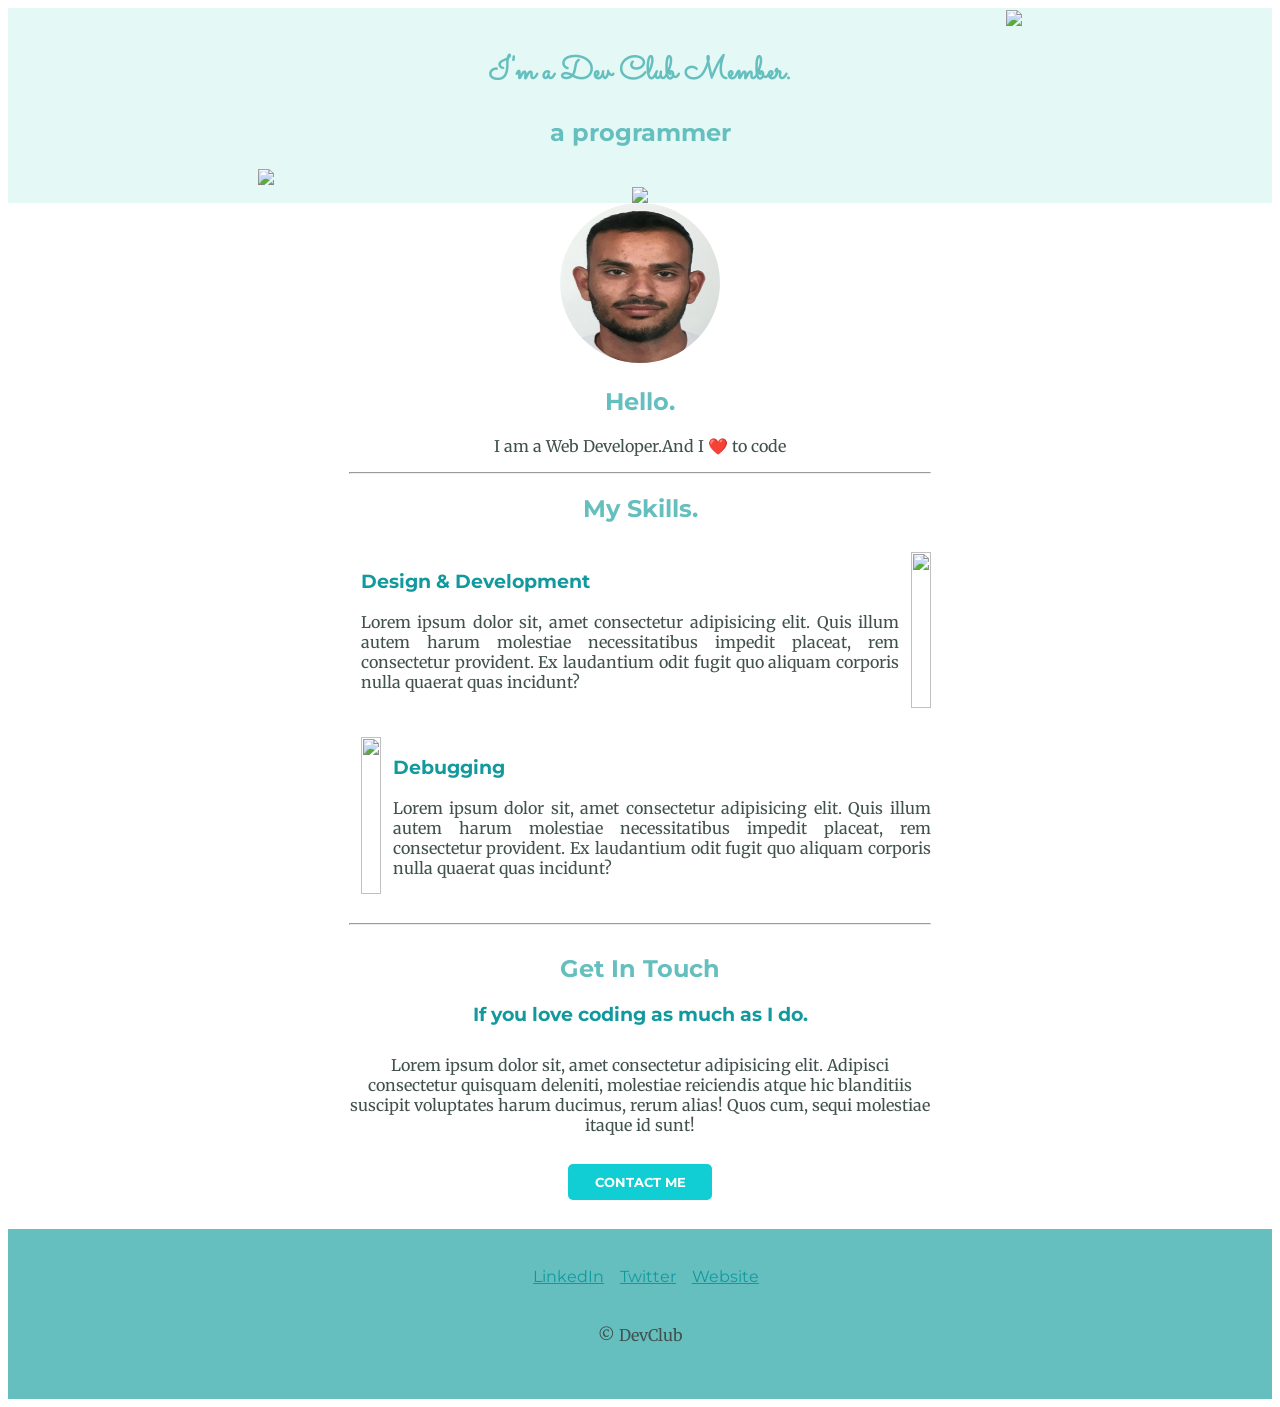
==== First-Html-page/personal-site-challenge.html @ 8671c674 "Merge 9a05a62dff5347e12de77a127233fbc4637f3b6e into 2b644a5a04d791f301944db72f80f1a13b465684" ====
<!DOCTYPE html>
<html lang="en">
  <head>
    <meta charset="UTF-8" />
    <meta name="viewport" content="width=device-width, initial-scale=1.0" />
    <title>Personal Site Challenge</title>
    <link
      href="https://fonts.googleapis.com/css?family=Merriweather|Montserrat|Sacramento"
      rel="stylesheet"
    />
    <link rel="stylesheet" href="./style.css" />
  </head>
  <body>
    <header>
      <div class="top_cloud"><img src="./asset/cloud.png" class="max_w" /></div>
      <div class="text">
        <h1>I'm a Dev Club Member.</h1>
        <h2>a programmer</h2>
      </div>

      <div class="bottom_cloud">
        <img src="./asset/cloud.png" class="max_w" />
      </div>
      <div class="mount"><img src="./asset/mountain.png" class="max_w" /></div>
    </header>
    <main>
      <section>
        <div><img src="./asset/pic.jpg" class="MyPic" /></div>
        <h2>Hello.</h2>
        <p>I am a Web Developer.And I ❤️ to code</p>
      </section>
      <hr />
      <section>
        <h2>My Skills.</h2>
        <div class="sec">
          <article class="box">
            <h3>Design & Development</h3>
            <p>
              Lorem ipsum dolor sit, amet consectetur adipisicing elit. Quis
              illum autem harum molestiae necessitatibus impedit placeat, rem
              consectetur provident. Ex laudantium odit fugit quo aliquam
              corporis nulla quaerat quas incidunt?
            </p>
          </article>
          <div class="box">
            <img
              src="https://media.giphy.com/media/ZVik7pBtu9dNS/giphy.gif"
              class="img_main"
            />
          </div>
        </div>

        <div class="sec">
          <div class="box">
            <img
              src="https://media.giphy.com/media/ukMiDlCmdv2og/giphy.gif"
              class="img_main"
            />
          </div>
          <article class="box">
            <h3>Debugging</h3>
            <p>
              Lorem ipsum dolor sit, amet consectetur adipisicing elit. Quis
              illum autem harum molestiae necessitatibus impedit placeat, rem
              consectetur provident. Ex laudantium odit fugit quo aliquam
              corporis nulla quaerat quas incidunt?
            </p>
          </article>
        </div>
      </section>
      <hr />
      <section>
        <div class="contact">
          <h2>Get In Touch</h2>
          <h3>If you love coding as much as I do.</h3>
        </div>

        <div class="contact">
          <p>
            Lorem ipsum dolor sit, amet consectetur adipisicing elit. Adipisci
            consectetur quisquam deleniti, molestiae reiciendis atque hic
            blanditiis suscipit voluptates harum ducimus, rerum alias! Quos cum,
            sequi molestiae itaque id sunt!
          </p>
        </div>

        <div class="contact"><button>CONTACT ME</button></div>
      </section>
    </main>
    <footer class="footer_page">
      <div class="links">
        <a href="https://www.linkedin.com/" target="_blank">LinkedIn</a>
        <a href="https://twitter.com/" target="_blank">Twitter</a>
        <a href="#">Website</a>
      </div>

      <div class=".copy_right"><p>© DevClub</p></div>
    </footer>
  </body>
</html>
---- First-Html-page/style.css ----
h1 {
  color: #66bfbf;
  font-family: Sacramento;
}
h2 {
  color: #66bfbf;
  font-family: Montserrat;
}
h3 {
  color: #11999e;
  font-family: Montserrat;
}
p {
  font-family: Merriweather;
  color: #40514e;
}

body {
  display: block;
  height: auto;
  width: auto;
}

header {
  display: flex;
  flex-direction: column;
  justify-content: space-around;
  justify-items: center;
  flex-wrap: wrap;
  background-color: #e4f9f5;
}
.MyPic {
  border-radius: 50%;
  height: 160px;
  width: 160px;
}
.text {
  justify-self: center;
}
.top_cloud {
  display: flex;
  justify-content: flex-end;
  margin: 2px 250px 2px 2px;
}
.bottom_cloud {
  display: flex;
  justify-content: flex-start;
  margin: 2px 2px 2px 250px;
}
.mount {
  display: flex;
  justify-content: center;
}
.max_w {
  max-width: 100%;
}
header h1,
h2 {
  text-align: center;
}

main {
  display: block;
  width: auto;
  height: auto;
  text-align: center;
  margin-left: 27%;
  margin-right: 27%;
}
.sec {
  display: flex;
  width: auto;
  height: auto;
  margin-top: 5%;
  margin-bottom: 5%;
}
.box {
  text-align: justify;
  padding-left: 2%;
}

.img_main {
  width: 100%;
  height: 100%;
  object-fit: contain;
}
.contact {
  margin-top: 5%;
  margin-bottom: 5%;
}
main button:hover {
  background-color: #30e3cb;
}
main button {
  font-family: Montserrat;
  border: none;
  background-color: #11cdd4;
  border-radius: 5px;
  padding: 10px 2em;
  font-weight: bold;
  color: #fff;
}

footer {
  width: auto;
  height: auto;
  text-align: center;
  margin: auto;
  padding: 3%;
  background-color: #66bfbf;
}
.links {
  color: #11999e;
  font-family: Montserrat;
  padding-bottom: 2%;
}
.links a {
  margin-left: 1%;
}
.links a:hover {
  color: #10ced4;
}
.links a:visited {
  color: #11999e;
}
.links a:link {
  color: #11999e;
}
.links a:active {
  color: #11999e;
}
.copy_right p {
  color: green;
}
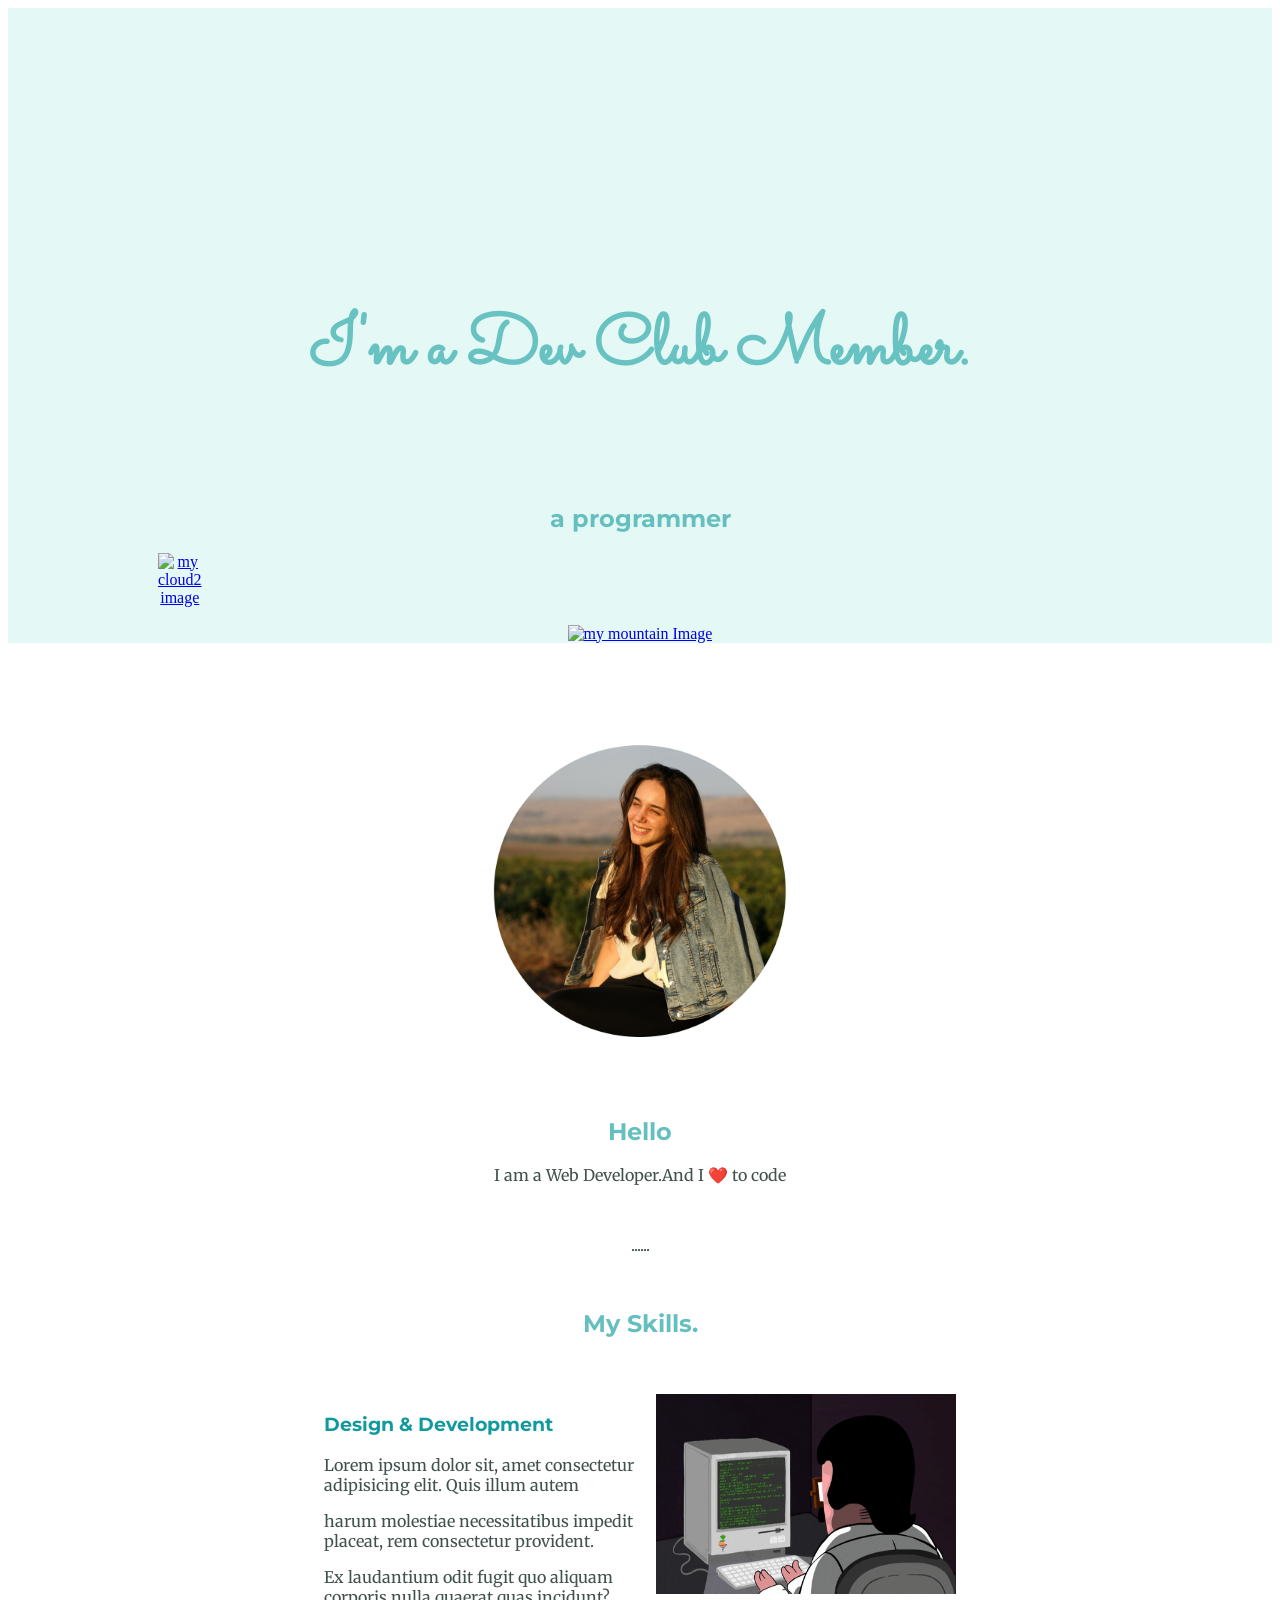
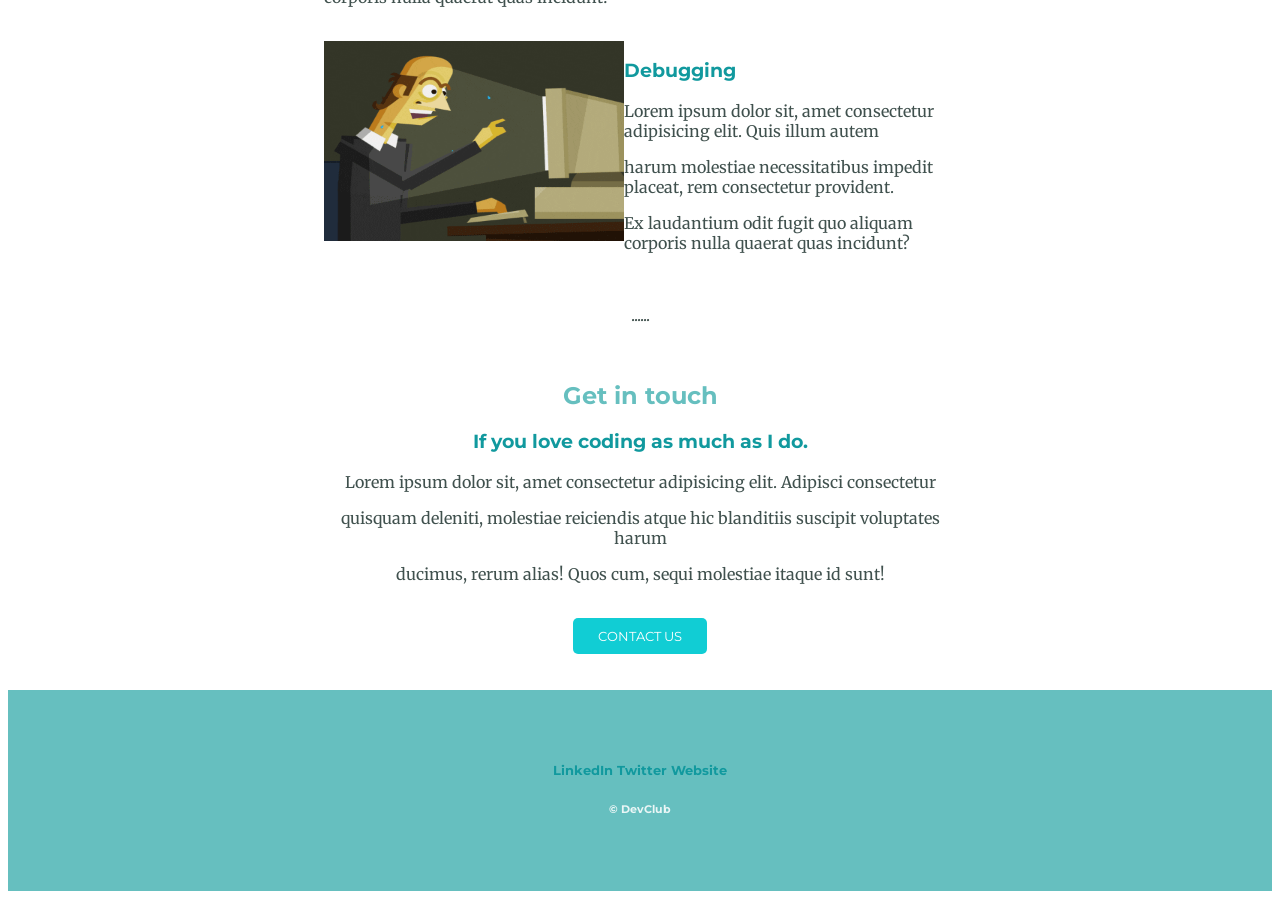
==== commit 5b2a4eb1: "Merge 2be749b300f8cfd9ae73c3ebab3adc6482d8dea6 into 2b644a5a04d791f301944db72f80f1a13b465684" ====
--- a/First-Html-page/personal-site-challenge.html
+++ b/First-Html-page/personal-site-challenge.html
@@ -1,100 +1,99 @@
 <!DOCTYPE html>
 <html lang="en">
-  <head>
-    <meta charset="UTF-8" />
-    <meta name="viewport" content="width=device-width, initial-scale=1.0" />
-    <title>Personal Site Challenge</title>
-    <link
-      href="https://fonts.googleapis.com/css?family=Merriweather|Montserrat|Sacramento"
-      rel="stylesheet"
-    />
-    <link rel="stylesheet" href="./style.css" />
-  </head>
-  <body>
-    <header>
-      <div class="top_cloud"><img src="./asset/cloud.png" class="max_w" /></div>
-      <div class="text">
-        <h1>I'm a Dev Club Member.</h1>
-        <h2>a programmer</h2>
-      </div>
-
-      <div class="bottom_cloud">
-        <img src="./asset/cloud.png" class="max_w" />
-      </div>
-      <div class="mount"><img src="./asset/mountain.png" class="max_w" /></div>
-    </header>
-    <main>
-      <section>
-        <div><img src="./asset/pic.jpg" class="MyPic" /></div>
-        <h2>Hello.</h2>
-        <p>I am a Web Developer.And I ❤️ to code</p>
-      </section>
-      <hr />
-      <section>
+    <head>
+        <meta charset="UTF-8">
+        <meta name="viewport" content="width=device-width, initial-scale=1.0">
+        <title> Personal Site Challenge </title>
+        <link rel="stylesheet" href="./styles.css"/>
+        <!-- Font Import -->
+        <!-- <link href="https://fonts.googleapis.com/css?family=Merriweather|Montserrat|Sacramento" rel="stylesheet"> -->
+        <!-- CSS Files -->
+    </head>
+    <body>
+        <div class="main_header">
+            <div class="cloud1">
+                <a href="asset/cloud.png">
+                    <img src= "asset/cloud.png" alt="my cloud1 Image" width="300"/>
+                </a>
+            </div>
+            <h1> I'm a Dev Club Member.</h1>
+            <br>
+            <br>
+            <h2>a programmer</h2>
+            <div class="cloud2">
+                <a href="asset/cloud.png">
+                    <img src="asset/cloud.png" alt="my cloud2 image" width="300"/>
+                </a>
+            </div>
+            <br>
+            <a href="asset/mountain.png">
+                <img src= "asset/mountain.png" alt="my mountain Image" width="700"/>
+            </a> 
+        </div>
+        <div class="myImg">
+            <a href="asset/PicMe.jpeg">
+                <img src="asset/PicMe.jpeg"  alt="myImage" width="300"/>
+            </a> 
+        </div> 
+        <div class="main_text">
+        <h2>Hello</h2>
+        <p>I am a Web Developer.And I ❤️ to code</p> 
+        <br>
+        <p>......</p>
+        <br>
         <h2>My Skills.</h2>
-        <div class="sec">
-          <article class="box">
-            <h3>Design & Development</h3>
-            <p>
-              Lorem ipsum dolor sit, amet consectetur adipisicing elit. Quis
-              illum autem harum molestiae necessitatibus impedit placeat, rem
-              consectetur provident. Ex laudantium odit fugit quo aliquam
-              corporis nulla quaerat quas incidunt?
-            </p>
-          </article>
-          <div class="box">
-            <img
-              src="https://media.giphy.com/media/ZVik7pBtu9dNS/giphy.gif"
-              class="img_main"
-            />
-          </div>
         </div>
-
-        <div class="sec">
-          <div class="box">
-            <img
-              src="https://media.giphy.com/media/ukMiDlCmdv2og/giphy.gif"
-              class="img_main"
-            />
-          </div>
-          <article class="box">
-            <h3>Debugging</h3>
-            <p>
-              Lorem ipsum dolor sit, amet consectetur adipisicing elit. Quis
-              illum autem harum molestiae necessitatibus impedit placeat, rem
-              consectetur provident. Ex laudantium odit fugit quo aliquam
-              corporis nulla quaerat quas incidunt?
-            </p>
-          </article>
+        <br>
+        <br>
+        <div class="container">
+        <div class="text1">
+            <div class="Design & Development">
+           <h3>Design & Development </h3> 
+            <p>Lorem ipsum dolor sit, amet consectetur adipisicing elit. Quis illum autem</p>
+            <p>harum molestiae necessitatibus impedit placeat, rem consectetur provident.</p>
+            <p>Ex laudantium odit fugit quo aliquam corporis nulla quaerat quas incidunt?</p>
+             </div>
+             <div class="gif1">
+             <img src="asset/giphy.gif " alt="myGif1"/>
+             </div>  
         </div>
-      </section>
-      <hr />
-      <section>
-        <div class="contact">
-          <h2>Get In Touch</h2>
-          <h3>If you love coding as much as I do.</h3>
+        <br>
+        <div class="text2">
+            <div class="gif2">
+                <img src="asset/giphy2.gif"alt="myGif2"/>
+                </div>  
+            <div class="Debugging">
+           <h3>Debugging</h3> 
+           <p>Lorem ipsum dolor sit, amet consectetur adipisicing elit. Quis illum autem</p>
+           <p>harum molestiae necessitatibus impedit placeat, rem consectetur provident.</p>
+           <p>Ex laudantium odit fugit quo aliquam corporis nulla quaerat quas incidunt?</p>
+            </div>
         </div>
-
-        <div class="contact">
-          <p>
-            Lorem ipsum dolor sit, amet consectetur adipisicing elit. Adipisci
-            consectetur quisquam deleniti, molestiae reiciendis atque hic
-            blanditiis suscipit voluptates harum ducimus, rerum alias! Quos cum,
-            sequi molestiae itaque id sunt!
-          </p>
+        <div class="last_paragraph">
+            <br>
+            <p>......</p>
+            <br>
+            <h2>Get in touch</h2> 
+            <h3>If you love coding as much as I do.</h3>
+            <p>Lorem ipsum dolor sit, amet consectetur adipisicing elit. Adipisci consectetur</p>
+            <p>quisquam deleniti, molestiae reiciendis atque hic blanditiis suscipit voluptates harum</p>
+            <p>ducimus, rerum alias! Quos cum, sequi molestiae itaque id sunt!</p>   
+        </div>      
         </div>
-
-        <div class="contact"><button>CONTACT ME</button></div>
-      </section>
-    </main>
-    <footer class="footer_page">
-      <div class="links">
-        <a href="https://www.linkedin.com/" target="_blank">LinkedIn</a>
-        <a href="https://twitter.com/" target="_blank">Twitter</a>
-        <a href="#">Website</a>
-      </div>
-
-      <div class=".copy_right"><p>© DevClub</p></div>
-    </footer>
-  </body>
+        <br>
+            <div class="BB">
+                <button class="btn" type="button">CONTACT US</button>
+            </div>
+           
+        <br>
+        <br>
+     <footer>
+        <div class="footer">
+            <h5>LinkedIn     Twitter     Website</h5>
+            <h6>© DevClub </h6>
+        </div>   
+     </footer> 
+       
+      
+    </body>
 </html>
--- a/First-Html-page/styles.css
+++ b/First-Html-page/styles.css
@@ -0,0 +1,96 @@
+
+@import url('https://fonts.googleapis.com/css2?family=Sacramento&display=swap');
+@import url('https://fonts.googleapis.com/css2?family=Merriweather&display=swap');
+@import url('https://fonts.googleapis.com/css2?family=Montserrat:wght@500&display=swap');
+
+h1{
+    font-family: 'Sacramento';
+    font-size: 70px;
+}
+.main_header{
+    text-align:Center;
+    background-color:#E4F9F5;
+    color:#69c2c2;
+    padding: 150px 150px 0px 150px;
+}
+
+.main_text{
+    text-align:Center;
+} 
+h2{
+    text-align:Center;
+    color:#66BFBF;
+    font-family: 'Montserrat';
+ } 
+h3{
+    color:#11999e;
+    font-family: 'Montserrat';
+}  
+p{
+    color:#40514E;
+    font-family: 'Merriweather';
+}
+div.last_paragraph{
+    text-align:Center;
+    font-family: 'Merriweather';
+}
+div.footer{
+    text-align:Center;
+    font-family: 'Montserrat';
+    background-color:#66BFBF;
+    padding:50px;
+}
+h5{
+    color:#11999E;
+}
+h6{
+    color:#EAF6F6;
+}
+.myImg{
+    text-align:Center;
+    padding: 100px 100px 50px 100px;
+}
+.btn{
+    padding: 10px 25px;
+    border-width: 0px;
+    border-radius: 5px;
+    color: white;
+    background-color: #11cdd4;
+    font-family: 'Montserrat';
+}
+.btn:hover{
+    
+    background-color: #30e3cb;
+}
+.BB{
+    text-align: center;
+}
+div.container{
+    margin:auto;
+    width: 50%;
+}
+.cloud1 img{
+    padding: 40px 0px 0px 1500px;
+}
+.cloud2 img{
+    padding:0px 1500px 0px 0px;
+}
+.text1{
+    display: flex;
+    justify-content: space-between;
+}
+.gif1 img{
+    height: 200px;
+    width: 300px;
+    
+}
+.text2{
+    display: flex;
+    justify-content: space-between;
+}
+.gif2 img{
+    height: 200px;
+    width: 300px;
+    float: left;
+}
+
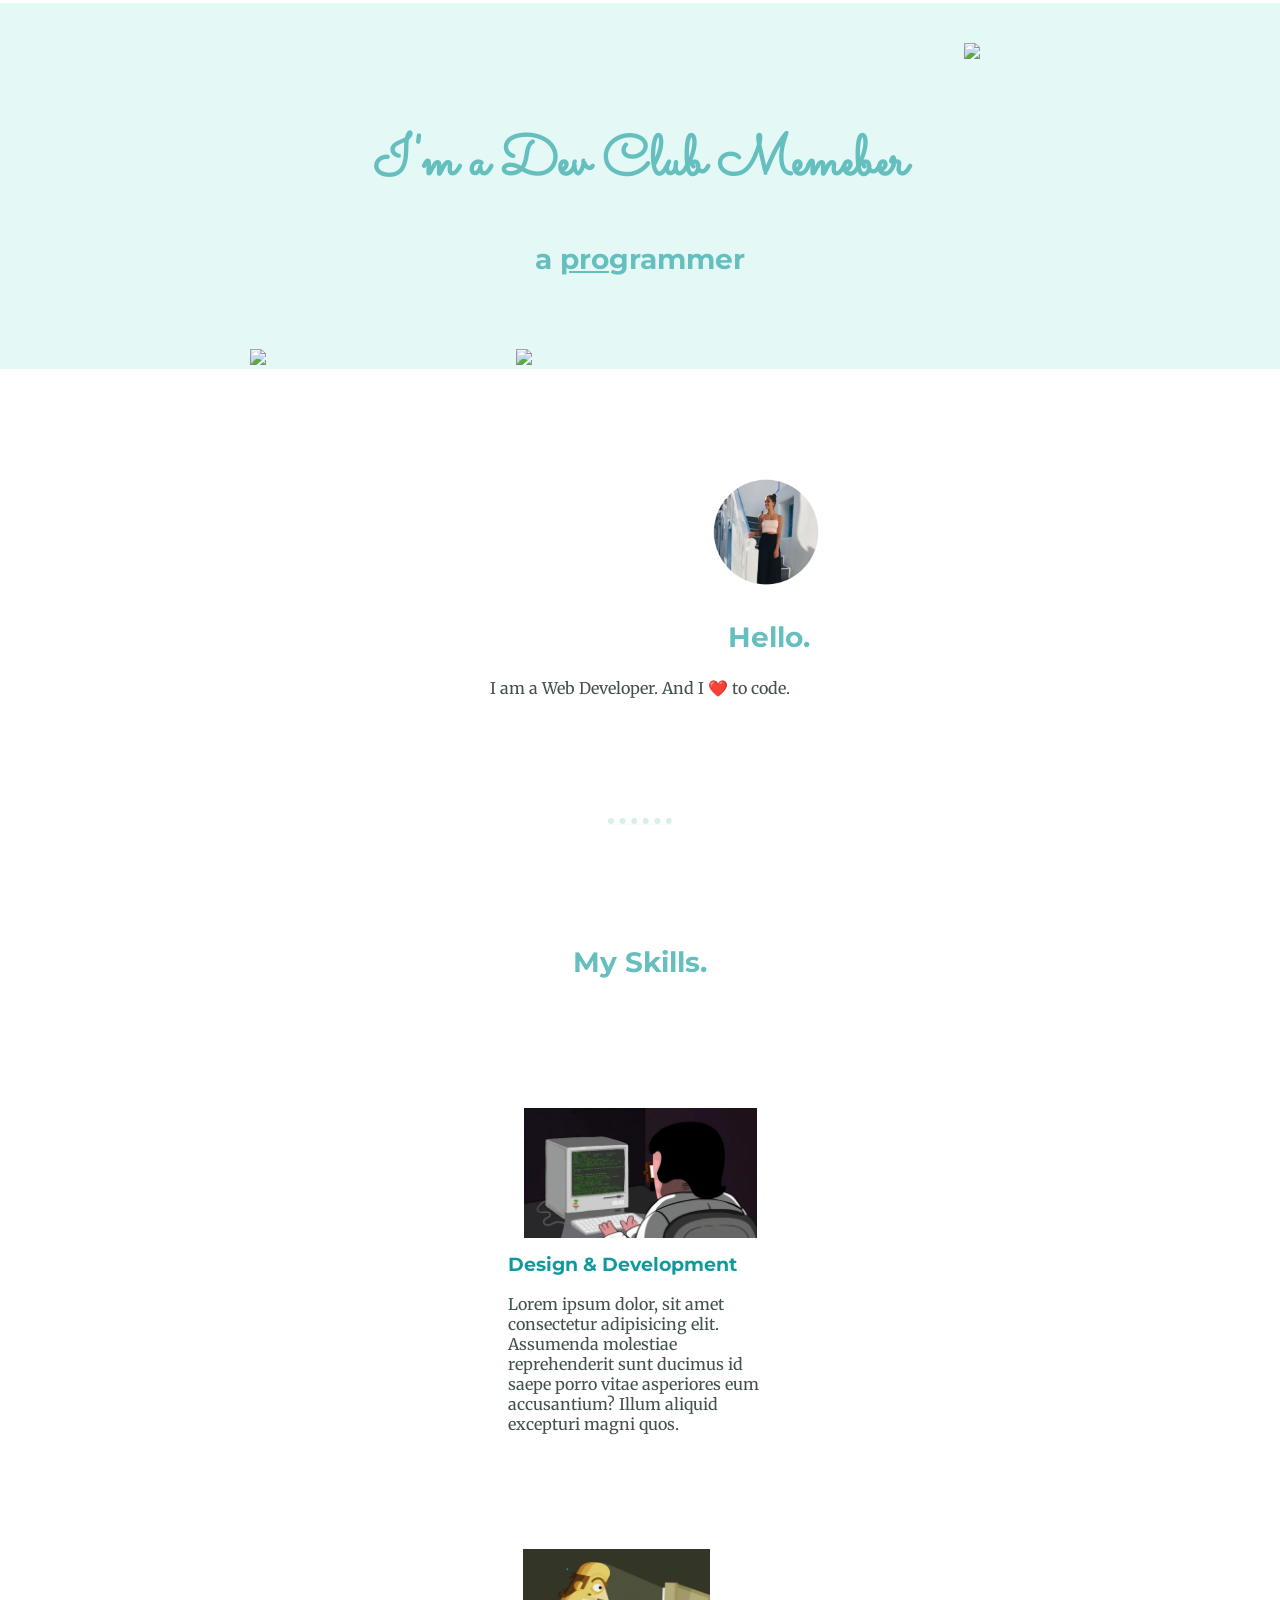
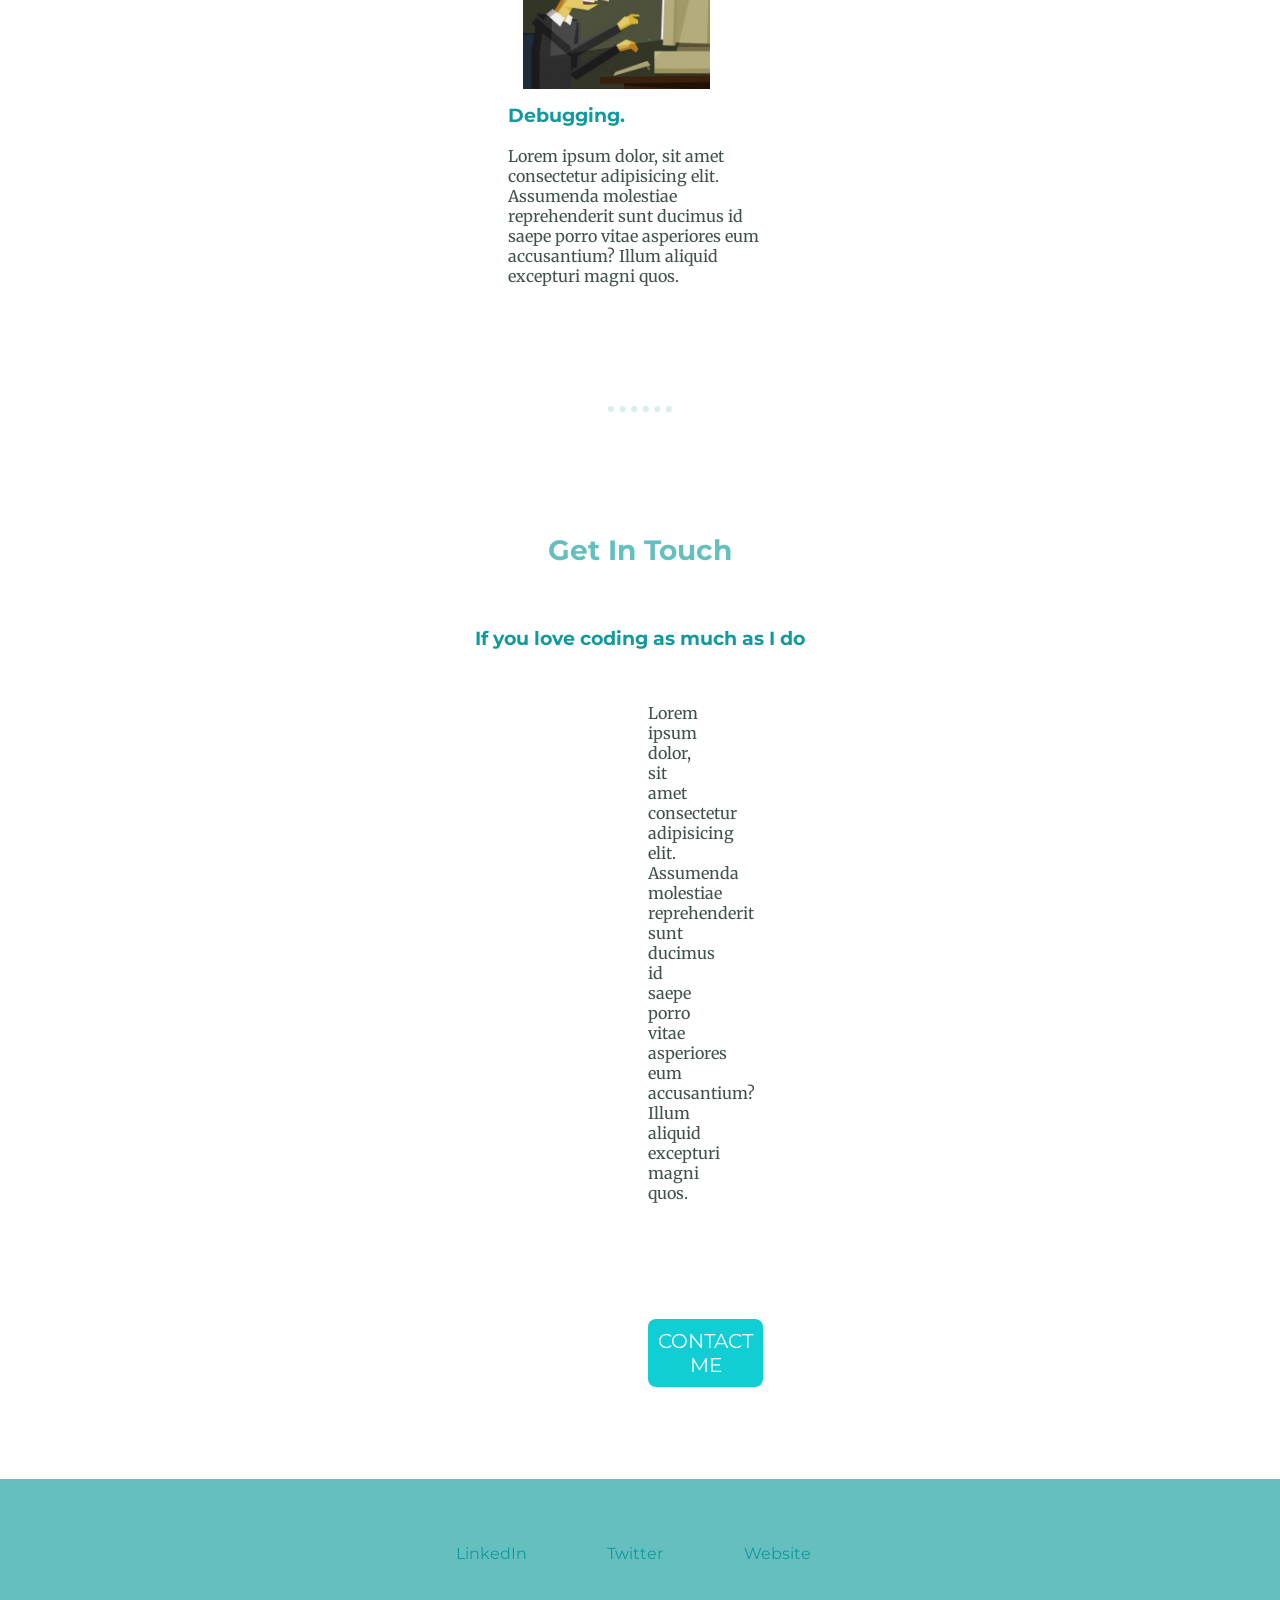
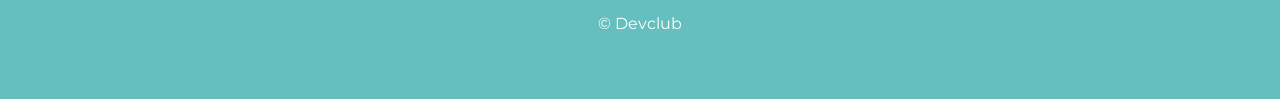
==== commit 839d1fff: "Merge bbd9d2ec531f0402727e8831864d3577b9de2bb0 into 2b644a5a04d791f301944db72f80f1a13b465684" ====
--- a/First-Html-page/personal-site-challenge.html
+++ b/First-Html-page/personal-site-challenge.html
@@ -4,96 +4,61 @@
         <meta charset="UTF-8">
         <meta name="viewport" content="width=device-width, initial-scale=1.0">
         <title> Personal Site Challenge </title>
-        <link rel="stylesheet" href="./styles.css"/>
-        <!-- Font Import -->
-        <!-- <link href="https://fonts.googleapis.com/css?family=Merriweather|Montserrat|Sacramento" rel="stylesheet"> -->
-        <!-- CSS Files -->
+        <link href="https://fonts.googleapis.com/css?family=Merriweather|Montserrat|Sacramento" rel="stylesheet">
+        <link rel="stylesheet" type="text/css" href="Style.css">
     </head>
     <body>
-        <div class="main_header">
-            <div class="cloud1">
-                <a href="asset/cloud.png">
-                    <img src= "asset/cloud.png" alt="my cloud1 Image" width="300"/>
-                </a>
-            </div>
-            <h1> I'm a Dev Club Member.</h1>
-            <br>
-            <br>
-            <h2>a programmer</h2>
-            <div class="cloud2">
-                <a href="asset/cloud.png">
-                    <img src="asset/cloud.png" alt="my cloud2 image" width="300"/>
-                </a>
-            </div>
-            <br>
-            <a href="asset/mountain.png">
-                <img src= "asset/mountain.png" alt="my mountain Image" width="700"/>
-            </a> 
+        <div class="Header_bg">
+            <img class="cloud1" src="asset/cloud.png">
+            <h1 class="head">I'm a Dev Club Memeber</h1>
+            <h2 class="H1_H2_style">a <u>pro</u>grammer</h2>
+            <img class="cloud2" src="asset/cloud.png">
+            <img class="mountain" src="asset/mountain.png">
         </div>
-        <div class="myImg">
-            <a href="asset/PicMe.jpeg">
-                <img src="asset/PicMe.jpeg"  alt="myImage" width="300"/>
-            </a> 
-        </div> 
         <div class="main_text">
-        <h2>Hello</h2>
-        <p>I am a Web Developer.And I ❤️ to code</p> 
-        <br>
-        <p>......</p>
-        <br>
-        <h2>My Skills.</h2>
+            <img class="profile" src="asset/profile.png">
+            <h2 class="H1_H2_style">Hello.</h2>
+            <p>I am a Web Developer. And I &#10084;&#65039; to code.</p>
+        </div>
+        <hr class="dotted">
+        <div>
+            <h2 class="H1_H2_style">My Skills.</h2>
+        </div>
+        <br><br></br></br>
+        <section class="main_content">
+            <img src="asset/coding1.png" class="gif1">
+            <h3 class="H3_style">Design & Development</h3>
+            <p class="main_paragraphs">Lorem ipsum dolor, sit amet consectetur adipisicing elit. Assumenda molestiae reprehenderit sunt ducimus id saepe porro vitae asperiores eum accusantium? Illum aliquid excepturi magni quos.</p>
+        </section>
+        <section class="main_content">
+            <img src="asset/coding2.png" class="gif2">
+            <h3 class="H3_style">Debugging.</h3>
+            <p class="main_paragraphs">Lorem ipsum dolor, sit amet consectetur adipisicing elit. Assumenda molestiae reprehenderit sunt ducimus id saepe porro vitae asperiores eum accusantium? Illum aliquid excepturi magni quos.</p>
+        </section>
+        <hr class="dotted">
+        <div>
+            <h2 class="H1_H2_style">Get In Touch</h2>
         </div>
         <br>
-        <br>
-        <div class="container">
-        <div class="text1">
-            <div class="Design & Development">
-           <h3>Design & Development </h3> 
-            <p>Lorem ipsum dolor sit, amet consectetur adipisicing elit. Quis illum autem</p>
-            <p>harum molestiae necessitatibus impedit placeat, rem consectetur provident.</p>
-            <p>Ex laudantium odit fugit quo aliquam corporis nulla quaerat quas incidunt?</p>
-             </div>
-             <div class="gif1">
-             <img src="asset/giphy.gif " alt="myGif1"/>
-             </div>  
+        <div>
+            <h3 class="H3_style_mid">If you love coding as much as I do</h3>
         </div>
         <br>
-        <div class="text2">
-            <div class="gif2">
-                <img src="asset/giphy2.gif"alt="myGif2"/>
-                </div>  
-            <div class="Debugging">
-           <h3>Debugging</h3> 
-           <p>Lorem ipsum dolor sit, amet consectetur adipisicing elit. Quis illum autem</p>
-           <p>harum molestiae necessitatibus impedit placeat, rem consectetur provident.</p>
-           <p>Ex laudantium odit fugit quo aliquam corporis nulla quaerat quas incidunt?</p>
+        <div class="main_text2">
+            <p>Lorem ipsum dolor, sit amet consectetur adipisicing elit. Assumenda molestiae reprehenderit sunt ducimus id saepe porro vitae asperiores eum accusantium? Illum aliquid excepturi magni quos.</p>
+            <button type="button" class="btn_primary">CONTACT ME</button>
+        </div>
+        <div class="Footer_bg">
+            <div>
+                <ul>
+                    <li class="links">LinkedIn</a></li>
+                    <li class="links">Twitter</a></li>
+                    <li class="links">Website</a></li>
+                </ul>
+            </div>
+            <div>
+                <p class="footer_font">&copy; Devclub</p>
             </div>
         </div>
-        <div class="last_paragraph">
-            <br>
-            <p>......</p>
-            <br>
-            <h2>Get in touch</h2> 
-            <h3>If you love coding as much as I do.</h3>
-            <p>Lorem ipsum dolor sit, amet consectetur adipisicing elit. Adipisci consectetur</p>
-            <p>quisquam deleniti, molestiae reiciendis atque hic blanditiis suscipit voluptates harum</p>
-            <p>ducimus, rerum alias! Quos cum, sequi molestiae itaque id sunt!</p>   
-        </div>      
-        </div>
-        <br>
-            <div class="BB">
-                <button class="btn" type="button">CONTACT US</button>
-            </div>
-           
-        <br>
-        <br>
-     <footer>
-        <div class="footer">
-            <h5>LinkedIn     Twitter     Website</h5>
-            <h6>© DevClub </h6>
-        </div>   
-     </footer> 
-       
-      
     </body>
-</html>
+</html>
--- a/First-Html-page/Style.css
+++ b/First-Html-page/Style.css
@@ -0,0 +1,134 @@
+.Header_bg{
+    background-color:#E4F9F5; 
+    margin-left: -8px;
+    margin-right: -8px;
+    margin-top: -35px;
+    margin-bottom: 70px;    
+}
+.cloud1{
+    float: right;
+    margin-right: 300px;
+    margin-top: 40px;
+}
+.head{
+    padding-top: 120px;
+    font-size: 350%;
+    text-align: center;
+   color:#66BFBF; 
+   font-family: 'Sacramento';
+}
+.H1_H2_style{
+    font-size: 175%;
+    color:#66BFBF;
+    text-align: center;
+    font-family: 'Montserrat';
+}
+.cloud2{
+    float: left;
+    margin-left: 250px;
+    margin-bottom: 300px;
+    margin-top: 50px;
+}
+.mountain{
+    text-align: center;  
+    margin-left: 250px;
+    margin-top: 50px;
+}
+.main_text{
+    margin-top: 100px;
+    color: #40514E;
+    text-align: center;
+    font-family: 'Merriweather';
+}
+.main_text2{
+    color: #40514E;
+    text-align: center;
+    font-family: 'Merriweather';
+    margin-right: 40em;
+    margin-left: 40em;
+}
+.profile{
+    border-radius: 50%;
+    max-width: 10%;
+}
+hr.dotted {
+    text-align: center;
+    opacity: 0.25;
+    width: 5%;
+    border-top: 6px dotted #66BFBF;
+    border-left: 0px;
+    margin-top: 120px;
+    margin-bottom: 120px;
+  }
+.main_content{
+    margin-left: 500px;
+    margin-right: 500px;
+}
+.gif1{
+    float: right;
+    height: 130px;
+    width: auto;
+    margin: 15px;
+}
+.gif2{
+    float: left;
+    height: 140px;
+    width: auto;
+    margin: 15px;
+}
+.main_paragraphs{
+    color: #40514E;
+    text-align: left;
+    font-family: 'Merriweather';
+    margin-bottom: 100px;
+}
+.H3_style{
+    font-family: 'Montserrat';
+    text-align: left;
+   color:#11999E; 
+}
+.H3_style_mid{
+    font-family: 'Montserrat';
+    text-align: center;
+   color:#11999E; 
+}
+.btn_primary {
+    font-size: 20px;
+    align-self: center;
+    color: white;
+    background-color: #11cdd4;
+    border: none;
+    border-radius: .4em;
+    padding: 10px;
+    font-family: 'Montserrat';
+    margin-top: 100px;
+    margin-bottom: 100px;
+}
+
+.btn_primary:hover {
+    background-color: #30e3cb;
+}
+.links {
+    text-align: auto center;
+    color: #11999E;
+    display: inline;
+    padding: 1%;
+    padding-right: 65px;
+    font-family: 'Montserrat';
+}
+.footer_font{
+    margin-top: 50px;
+    font-family: 'Montserrat';
+}
+.Footer_bg{
+    padding-top: 50px;
+    text-align: center;
+    background-color:#66BFBF; 
+    color: white;
+    border: none;
+    padding-right: 50px;
+    padding-left: 50px;
+    padding-bottom: 50px;
+    margin: -.5em;
+    
+}
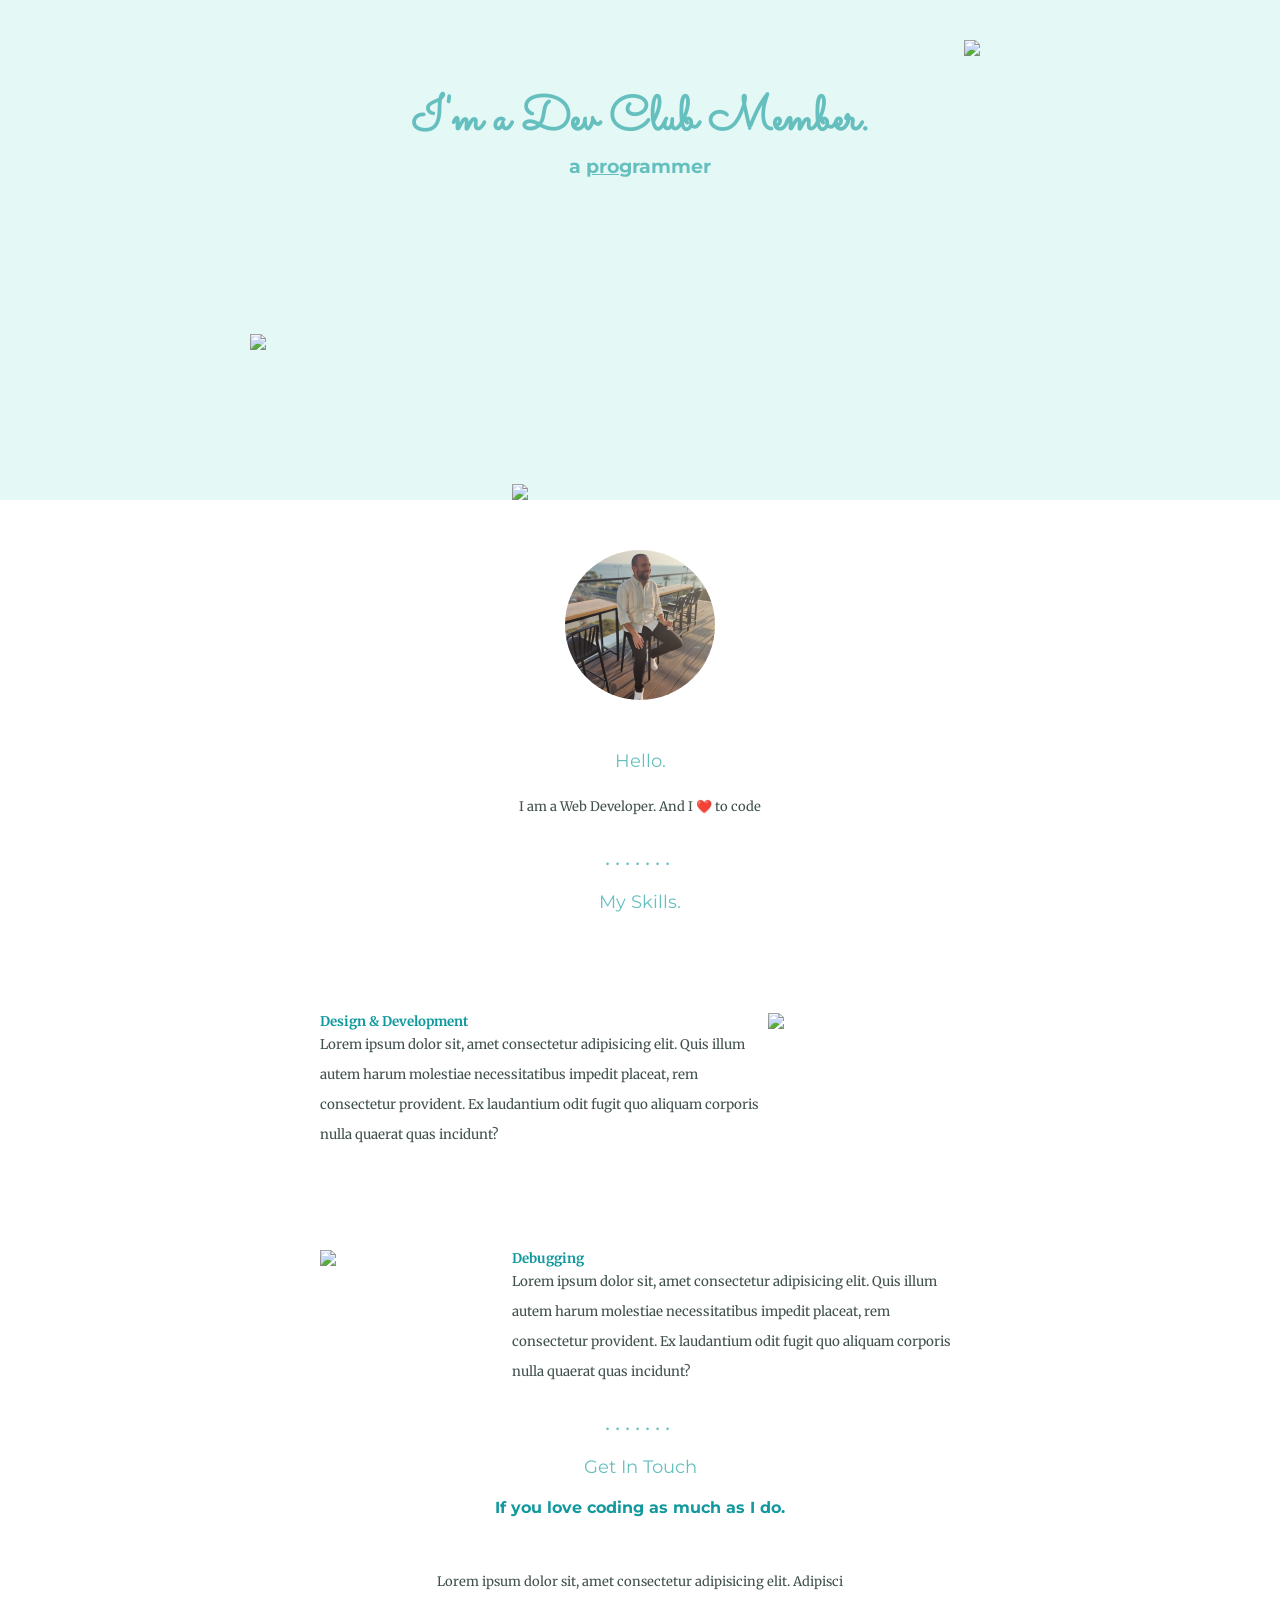
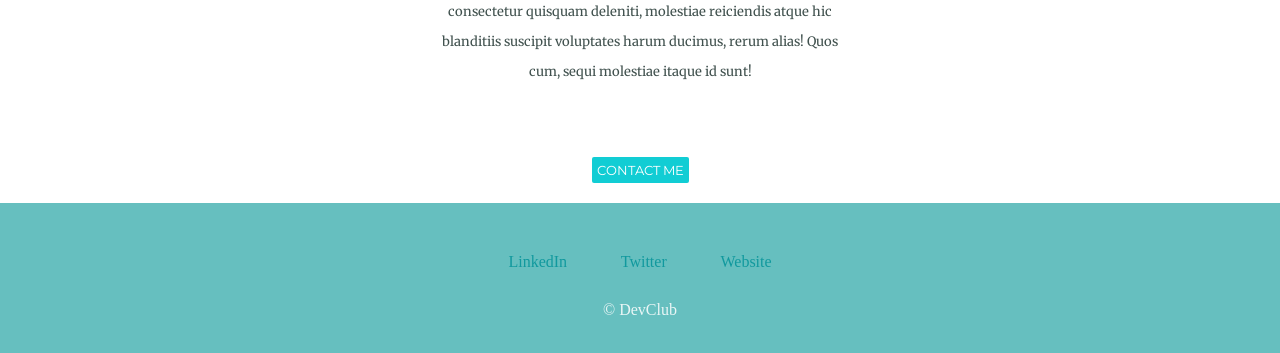
==== commit 229e24d3: "Merge 25ba4c0a4d6dea99e60adc28bc5bd5e0be0273a4 into 2b644a5a04d791f301944db72f80f1a13b465684" ====
--- a/First-Html-page/personal-site-challenge.html
+++ b/First-Html-page/personal-site-challenge.html
@@ -4,61 +4,120 @@
         <meta charset="UTF-8">
         <meta name="viewport" content="width=device-width, initial-scale=1.0">
         <title> Personal Site Challenge </title>
+        <link rel="stylesheet" href="style/style.css">
+        <!-- Font Import -->
         <link href="https://fonts.googleapis.com/css?family=Merriweather|Montserrat|Sacramento" rel="stylesheet">
-        <link rel="stylesheet" type="text/css" href="Style.css">
+        <!-- CSS Files -->
     </head>
     <body>
-        <div class="Header_bg">
-            <img class="cloud1" src="asset/cloud.png">
-            <h1 class="head">I'm a Dev Club Memeber</h1>
-            <h2 class="H1_H2_style">a <u>pro</u>grammer</h2>
-            <img class="cloud2" src="asset/cloud.png">
-            <img class="mountain" src="asset/mountain.png">
+        <div class="introPhoto">
+       
+            <img src="asset/cloud.png" class="upperCloud">
+     
+            <h2>I'm a Dev Club Member.</h2> 
+
+            <h3>a <span>pro</span>grammer</h3>
+
+            <img src="asset/cloud.png" class="bottomCloud">
+
+            <img src="asset/mountain.png" class="mountain">
+            
         </div>
-        <div class="main_text">
-            <img class="profile" src="asset/profile.png">
-            <h2 class="H1_H2_style">Hello.</h2>
-            <p>I am a Web Developer. And I &#10084;&#65039; to code.</p>
+
+     
+        <div>
+            <img src="asset/profile.jpg" alt="profile" class="gitHubPhoto">
         </div>
-        <hr class="dotted">
-        <div>
-            <h2 class="H1_H2_style">My Skills.</h2>
+
+        <div class="header">Hello.</div>
+
+        <div class="container">
+            I am a Web Developer. And I ❤️ to code
         </div>
-        <br><br></br></br>
-        <section class="main_content">
-            <img src="asset/coding1.png" class="gif1">
-            <h3 class="H3_style">Design & Development</h3>
-            <p class="main_paragraphs">Lorem ipsum dolor, sit amet consectetur adipisicing elit. Assumenda molestiae reprehenderit sunt ducimus id saepe porro vitae asperiores eum accusantium? Illum aliquid excepturi magni quos.</p>
-        </section>
-        <section class="main_content">
-            <img src="asset/coding2.png" class="gif2">
-            <h3 class="H3_style">Debugging.</h3>
-            <p class="main_paragraphs">Lorem ipsum dolor, sit amet consectetur adipisicing elit. Assumenda molestiae reprehenderit sunt ducimus id saepe porro vitae asperiores eum accusantium? Illum aliquid excepturi magni quos.</p>
-        </section>
-        <hr class="dotted">
-        <div>
-            <h2 class="H1_H2_style">Get In Touch</h2>
-        </div>
-        <br>
-        <div>
-            <h3 class="H3_style_mid">If you love coding as much as I do</h3>
-        </div>
-        <br>
-        <div class="main_text2">
-            <p>Lorem ipsum dolor, sit amet consectetur adipisicing elit. Assumenda molestiae reprehenderit sunt ducimus id saepe porro vitae asperiores eum accusantium? Illum aliquid excepturi magni quos.</p>
-            <button type="button" class="btn_primary">CONTACT ME</button>
-        </div>
-        <div class="Footer_bg">
-            <div>
-                <ul>
-                    <li class="links">LinkedIn</a></li>
-                    <li class="links">Twitter</a></li>
-                    <li class="links">Website</a></li>
-                </ul>
-            </div>
-            <div>
-                <p class="footer_font">&copy; Devclub</p>
+        
+        <div class="header">
+            <div class="dots">
+                .......
             </div>
         </div>
+
+        <div class="header">My Skills.</div>
+
+      
+        <div class="text-box">
+            
+            <div class="main-box">
+                <h5>
+                    Design & Development
+                </h5>
+                <p>
+                    Lorem ipsum dolor sit, amet consectetur adipisicing elit. Quis illum autem harum molestiae necessitatibus impedit placeat, rem consectetur provident. Ex laudantium odit fugit quo aliquam corporis nulla quaerat quas incidunt?
+                </p>
+
+            </div>
+
+            <div class="sidebar">
+               <img src="https://media.giphy.com/media/ZVik7pBtu9dNS/giphy.gif" class="gif">                
+            </div>
+
+        </div>
+        
+        <div class="clr"></div>
+
+        <div class="text-box">
+            
+            <div class="main-box1">
+                <h5>
+                    Debugging
+                </h5>
+                <p>
+                    Lorem ipsum dolor sit, amet consectetur adipisicing elit. Quis illum autem harum molestiae necessitatibus impedit placeat, rem consectetur provident. Ex laudantium odit fugit quo aliquam corporis nulla quaerat quas incidunt?
+                </p>
+
+            </div>
+
+            <div class="sidebar1">
+               <img src="https://media.giphy.com/media/ukMiDlCmdv2og/giphy.gif" class="gif">                
+            </div>
+
+        </div>
+        
+        <div class="clr"></div>       
+      
+        <div class="header">
+            <div class="dots">
+                .......
+            </div>
+        </div>
+    
+
+        <div class="header">Get In Touch</div>
+
+        
+
+      
+        <h5 class="header5">If you love coding as much as I do.</h5> 
+  
+     
+        <div class="container">
+            <p>
+                Lorem ipsum dolor sit, amet consectetur adipisicing elit. Adipisci consectetur quisquam deleniti, molestiae reiciendis atque hic blanditiis suscipit voluptates harum ducimus, rerum alias! Quos cum, sequi molestiae itaque id sunt!
+            </p>
+        </div>
+
+        <div class="container">
+            <button class="contactButton">
+                CONTACT ME
+            </button>
+        </div>
+      
+        <footer class="main-footer">
+
+        LinkedIn Twitter Website
+
+        <p>
+            © DevClub
+        </p>
+        </footer>
     </body>
-</html>+</html>
--- a/First-Html-page/style/style.css
+++ b/First-Html-page/style/style.css
@@ -0,0 +1,228 @@
+*{
+    margin: 0;
+    padding: 0;
+}
+
+.clr
+{
+    clear:both;
+}
+
+
+
+.introPhoto{
+    width: 100%;
+    height: 500px;
+    background-color: #E4F9F5;
+    color: #66BFBF;
+    position:relative;
+    top:0;
+    bottom:0;
+}
+
+
+.introPhoto .upperCloud
+{
+    position:absolute;
+    right: 300px;
+    top: 40px;
+}
+
+.introPhoto h2{
+    font-family: 'Sacramento';
+    font-size: 3em;
+    padding-top: 85px;
+    text-align: center;
+
+}
+
+.introPhoto h3{
+    font-family: 'Montserrat';
+    text-align: center;
+}
+
+.introPhoto h3 span
+{
+    text-decoration: underline;
+}
+
+.introPhoto .bottomCloud
+{
+    position: absolute;
+    left: 250px;
+    bottom: 150px;
+}
+
+.introPhoto .mountain
+{
+    position: absolute;
+    bottom:0;
+    width: 400px;
+    height: auto;
+    margin-left: 40%;
+}
+
+.gitHubPhoto
+{
+    display: block;
+    margin: 50px auto;
+    width: 150px;
+    border-radius: 50%;
+  
+}
+
+.header{
+    font-family: 'Montserrat';
+    text-align: center;
+    color: #66BFBF;
+    font-size: large;
+    margin-top: 20px;
+    margin-bottom: 20px;
+}
+
+.header .dots
+{
+    font-size: x-large;
+    letter-spacing: 5px;
+}
+
+.container
+{
+    color: #40514E;
+    font-family: 'Merriweather';
+    font-size: small;
+    text-align: center;
+    line-height: 30px;
+}
+
+.text-box
+{
+    margin: 100px 25%;
+}
+
+.main-box
+{
+    float:left;
+    width: 70%;
+    font-family: 'Merriweather';
+}
+
+.main-box h5{
+    color: #11999E;
+    font-style: bold;
+}
+
+.main-box p{
+    color: #40514E;
+    font-size: smaller;
+    line-height: 30px;
+}
+
+.sidebar
+{
+    float:right;
+    width: 30%;
+    box-sizing: border-box;
+}
+
+.sidebar .gif
+{
+    width: 75%;
+    height: auto;
+    box-sizing: border-box;
+}
+
+
+.main-box1
+{
+    float:right;
+    width: 70%;
+    font-family: 'Merriweather';
+}
+
+.main-box1 h5{
+    color: #11999E;
+    font-style: bold;
+
+}
+
+.main-box1 p{
+    color: #40514E;
+    font-size: smaller;
+    line-height: 30px;
+}
+
+.sidebar1
+{
+    float:left;
+    width: 30%;
+    box-sizing: border-box;
+}
+
+.sidebar1 .gif
+{
+    width: 75%;
+    height: auto;
+    box-sizing: border-box;
+}
+
+
+.header5
+{
+    text-align: center;
+    color: #11999E;
+    font-style: bold;
+    font-family:'Montserrat' ;
+    font-size: medium;
+}
+
+.container p
+{
+    margin: 50px 33.3%;
+    text-align: center;
+}
+
+.contactButton
+{
+    background: #11cdd4;
+    color: white;
+    font-family: 'Montserrat';
+    padding: 5px;
+    border-radius: 2px;
+    border:none;
+    text-align: center;
+    margin: 20px;
+}
+
+.contactButton:hover
+{
+    color: #30e3cb;
+}
+
+.main-footer
+{
+
+    background: #66BFBF;
+    color: #11999E;
+    width:100%;
+    height: 100px;
+    text-align: center;
+    padding-top: 50px;
+    word-spacing: 50px;
+
+}
+
+.main-footer p
+{
+    padding-top: 30px;
+    color: #EAF6F6;
+    word-spacing: normal;
+
+}
+
+
+
+
+
+
+
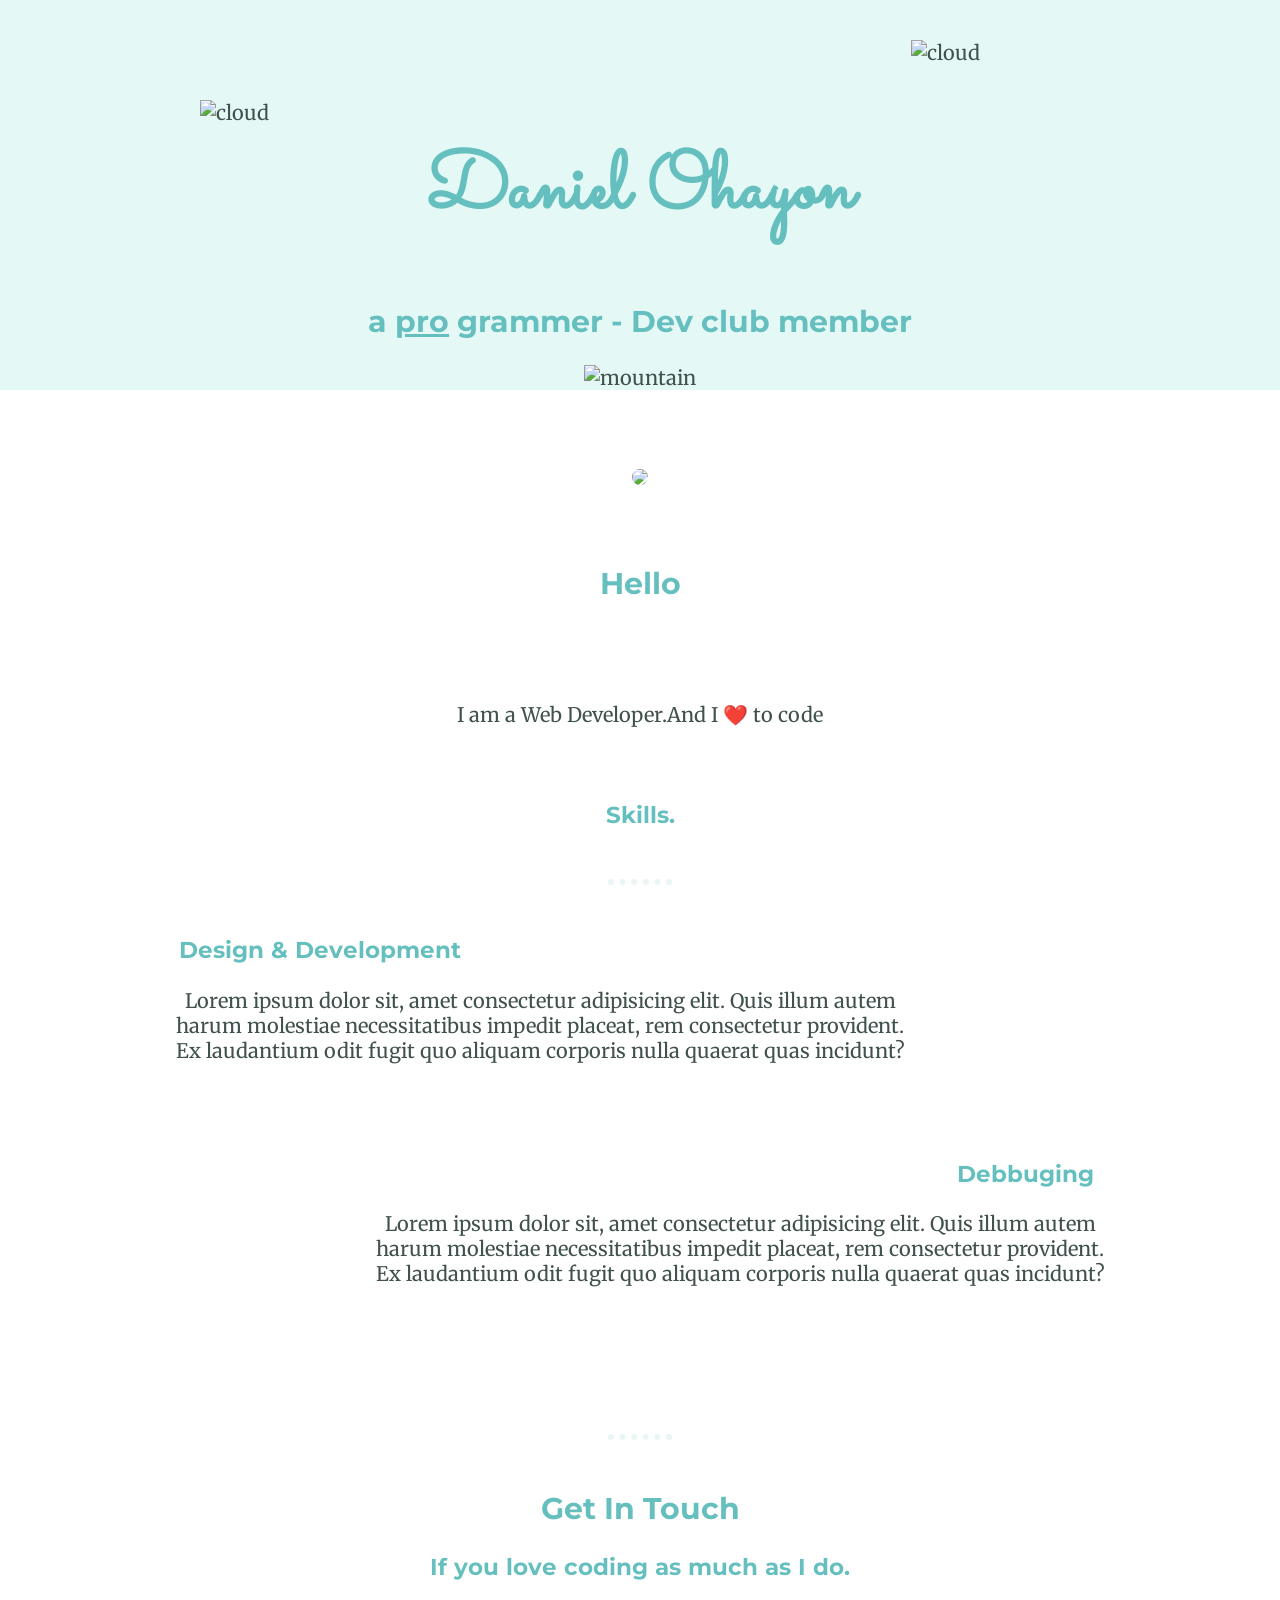
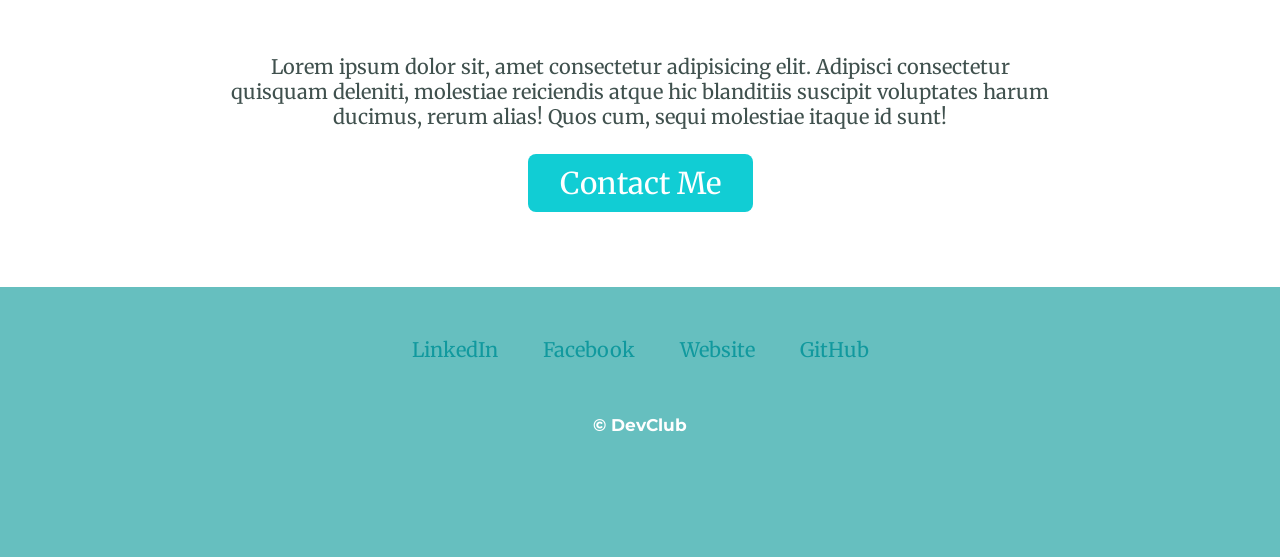
==== commit 751059b0: "Merge e27dd5dfabd8d1ec56dd4fedcb2ec731fb90b62b into 2b644a5a04d791f301944db72f80f1a13b465684" ====
--- a/First-Html-page/personal-site-challenge.html
+++ b/First-Html-page/personal-site-challenge.html
@@ -3,121 +3,70 @@
     <head>
         <meta charset="UTF-8">
         <meta name="viewport" content="width=device-width, initial-scale=1.0">
+        <link rel="stylesheet" href="styles.css">
         <title> Personal Site Challenge </title>
-        <link rel="stylesheet" href="style/style.css">
         <!-- Font Import -->
-        <link href="https://fonts.googleapis.com/css?family=Merriweather|Montserrat|Sacramento" rel="stylesheet">
+        <!-- <link href="https://fonts.googleapis.com/css?family=Merriweather|Montserrat|Sacramento" rel="stylesheet"> -->
         <!-- CSS Files -->
     </head>
-    <body>
-        <div class="introPhoto">
-       
-            <img src="asset/cloud.png" class="upperCloud">
-     
-            <h2>I'm a Dev Club Member.</h2> 
-
-            <h3>a <span>pro</span>grammer</h3>
-
-            <img src="asset/cloud.png" class="bottomCloud">
-
-            <img src="asset/mountain.png" class="mountain">
+   
+    <body class="text" style="text-align:center">
+        <div class="header">
+         <div>
+            <img class="Firstimg" src="./asset/cloud.png" alt="cloud" >
+             <h1> Daniel Ohayon </h1>
+            <h2>
+                a <span style=" text-decoration: underline;">pro</span> grammer - Dev club member
+            </h2>
+        </div>
             
+            <img class="secondimg" src="./asset/cloud.png" alt="cloud" >
+            <img class="center" src="./asset/mountain.png" alt="mountain" >
         </div>
-
-     
-        <div>
-            <img src="asset/profile.jpg" alt="profile" class="gitHubPhoto">
-        </div>
-
-        <div class="header">Hello.</div>
-
-        <div class="container">
-            I am a Web Developer. And I ❤️ to code
-        </div>
-        
-        <div class="header">
-            <div class="dots">
-                .......
+        <div >
+            <br><br><br>
+            <img class="profile" src="https://avatars.githubusercontent.com/u/77563644?s=400&u=3c1b7262e0b2079f44d6046b14e094fa9cb8dc4b&v=4">
+            
+            <br><br><br><h2>Hello</h2>
+            <br><br><br>
+            I am a Web Developer.And I ❤️ to code<br><br><br>
+            <h3>Skills.</h3> 
+            <hr class="new">
+            <div class="content">
+             <h3><span style="margin-right:440px;"> Design & Development</span></h3>
+          
+             <div class="text"> 
+                <img src="https://media.giphy.com/media/ZVik7pBtu9dNS/giphy.gif" class ="ribbon" alt="" srcset="">
+             Lorem ipsum dolor sit, amet consectetur adipisicing elit. Quis illum autem<br>
+                 harum molestiae necessitatibus impedit placeat, rem consectetur provident.<br> Ex laudantium odit fugit quo aliquam corporis nulla quaerat quas incidunt?
+                </div>
+            </div>
+            <div class="content2">
+                <h3><span style="margin-left: 570px;"> Debbuging</span></h3>
+                
+                <div class="text"> 
+                    <img src=" https://media.giphy.com/media/ukMiDlCmdv2og/giphy.gif " class ="ribbon2" alt="" srcset="">
+                Lorem ipsum dolor sit, amet consectetur adipisicing elit. Quis illum autem<br>
+                    harum molestiae necessitatibus impedit placeat, rem consectetur provident.<br> Ex laudantium odit fugit quo aliquam corporis nulla quaerat quas incidunt?<br>
+                   </div>
+               </div>
+                <br> <hr class="new">
+            <h2>Get In Touch</h2>
+           <h3>If you love coding as much as I do.</h3>
+           <br>
+           <br>
+            Lorem ipsum dolor sit, amet consectetur adipisicing elit. Adipisci consectetur<br> quisquam deleniti, molestiae reiciendis atque hic blanditiis suscipit voluptates harum<br> ducimus, rerum alias! Quos cum, sequi molestiae itaque id sunt!<br>
+            <br>
+            <button class="btn"><a href="mailto:danielohayon420@gmail.com" style="color:white; text-decoration:none"> Contact Me </a> </button><br><br><br><br>
+           <div class="footer">
+            <a class ="innerfooter" href="http://www.linkedin.com/in/daniel-ohayon-2ab264217">LinkedIn    </a>
+            <a class ="innerfooter" href="https://www.facebook.com/daniel.ohayon.31">Facebook    </a>
+            <a class ="innerfooter" href="https://danielohayon420.github.io/personal_website/personal-site-challenge.html">Website</a>  
+            <a class ="innerfooter" href="https://github.com/danielohayon420">GitHub </a>          
+            <br><br>
+            <h5 style="color:white">© DevClub</h5> 
             </div>
         </div>
 
-        <div class="header">My Skills.</div>
-
-      
-        <div class="text-box">
-            
-            <div class="main-box">
-                <h5>
-                    Design & Development
-                </h5>
-                <p>
-                    Lorem ipsum dolor sit, amet consectetur adipisicing elit. Quis illum autem harum molestiae necessitatibus impedit placeat, rem consectetur provident. Ex laudantium odit fugit quo aliquam corporis nulla quaerat quas incidunt?
-                </p>
-
-            </div>
-
-            <div class="sidebar">
-               <img src="https://media.giphy.com/media/ZVik7pBtu9dNS/giphy.gif" class="gif">                
-            </div>
-
-        </div>
-        
-        <div class="clr"></div>
-
-        <div class="text-box">
-            
-            <div class="main-box1">
-                <h5>
-                    Debugging
-                </h5>
-                <p>
-                    Lorem ipsum dolor sit, amet consectetur adipisicing elit. Quis illum autem harum molestiae necessitatibus impedit placeat, rem consectetur provident. Ex laudantium odit fugit quo aliquam corporis nulla quaerat quas incidunt?
-                </p>
-
-            </div>
-
-            <div class="sidebar1">
-               <img src="https://media.giphy.com/media/ukMiDlCmdv2og/giphy.gif" class="gif">                
-            </div>
-
-        </div>
-        
-        <div class="clr"></div>       
-      
-        <div class="header">
-            <div class="dots">
-                .......
-            </div>
-        </div>
-    
-
-        <div class="header">Get In Touch</div>
-
-        
-
-      
-        <h5 class="header5">If you love coding as much as I do.</h5> 
-  
-     
-        <div class="container">
-            <p>
-                Lorem ipsum dolor sit, amet consectetur adipisicing elit. Adipisci consectetur quisquam deleniti, molestiae reiciendis atque hic blanditiis suscipit voluptates harum ducimus, rerum alias! Quos cum, sequi molestiae itaque id sunt!
-            </p>
-        </div>
-
-        <div class="container">
-            <button class="contactButton">
-                CONTACT ME
-            </button>
-        </div>
-      
-        <footer class="main-footer">
-
-        LinkedIn Twitter Website
-
-        <p>
-            © DevClub
-        </p>
-        </footer>
     </body>
 </html>
--- a/First-Html-page/styles.css
+++ b/First-Html-page/styles.css
@@ -0,0 +1,112 @@
+@import url('https://fonts.googleapis.com/css?family=Muli&display=swap');
+@import url('https://fonts.googleapis.com/css?family=Quicksand&display=swap');
+@import url('https://fonts.googleapis.com/css2?family=Sacramento&display=swap');
+@import url('https://fonts.googleapis.com/css2?family=Montserrat:wght@100;200&family=Sacramento&display=swap');
+@import url('https://fonts.googleapis.com/css2?family=Merriweather:wght@300&display=swap');
+.header{
+background-color:#E4F9F5;
+position:relative;
+padding-top: 80px;
+}
+
+body{
+    margin: 0;
+    text-align: center;
+    font-family:'Merriweather', serif;
+    
+}
+h1{
+    text-align:center;
+    font-size: 5rem;
+  color:#66BFBF;
+  font-family: 'Sacramento', cursive;
+}
+  hr.new{
+    color:#EAF6F6;
+    border: dotted  6px;
+    border-bottom: none;
+    width: 4%;
+    margin: 50px auto;
+}
+  
+.content{
+   
+    height: 200px;
+    margin-right: 200px; 
+    
+  }
+  .content2{
+
+    height: 200px;
+    margin-left: 200px; 
+    
+}
+  .ribbon {
+      height: 100px;
+    position: absolute;
+    left: 1550px;
+    bottom: -200px;
+  
+ } .ribbon2 {
+  height: 100px;
+  margin-left: -150px;
+position: absolute;
+
+ }
+ .center{
+   position: relative;
+  bottom :0;}
+h2,h3,h5{
+    text-align:center;
+    font-family: 'Montserrat', sans-serif;
+    color: #66BFBF
+}
+.btn{
+  background: #11cdd4;
+  color: white ;
+  border: none;
+  padding: 10px 32px;
+  font-size: 30px;
+  border-radius: 8px;
+  font-family:'Merriweather', serif;
+}
+.btn:hover{
+  background-color:#30e3cb;
+}
+.profile{
+    border-radius: 50%;
+    height: 150px;
+}
+  .Firstimg{
+     position:absolute; 
+     right:300px;
+      top: 40px;
+  }
+  .secondimg{
+    position: absolute;
+    left: 200px;
+     top: 100px;
+ 
+
+  }
+.text{
+text-align:center;
+color:#40514E;
+font-family:'Merriweather';
+font-size: 20px ;
+
+}
+.footer{
+height: 200px;
+padding-top: 50px ;
+padding-bottom: 20px ;
+  background-color:#66BFBF;
+}
+.innerfooter{
+ 
+  font-family:'Merriweather', serif;
+  color:#11999E;
+  margin-left: 20px;
+  margin-right: 20px;
+  text-decoration-line: none;
+}
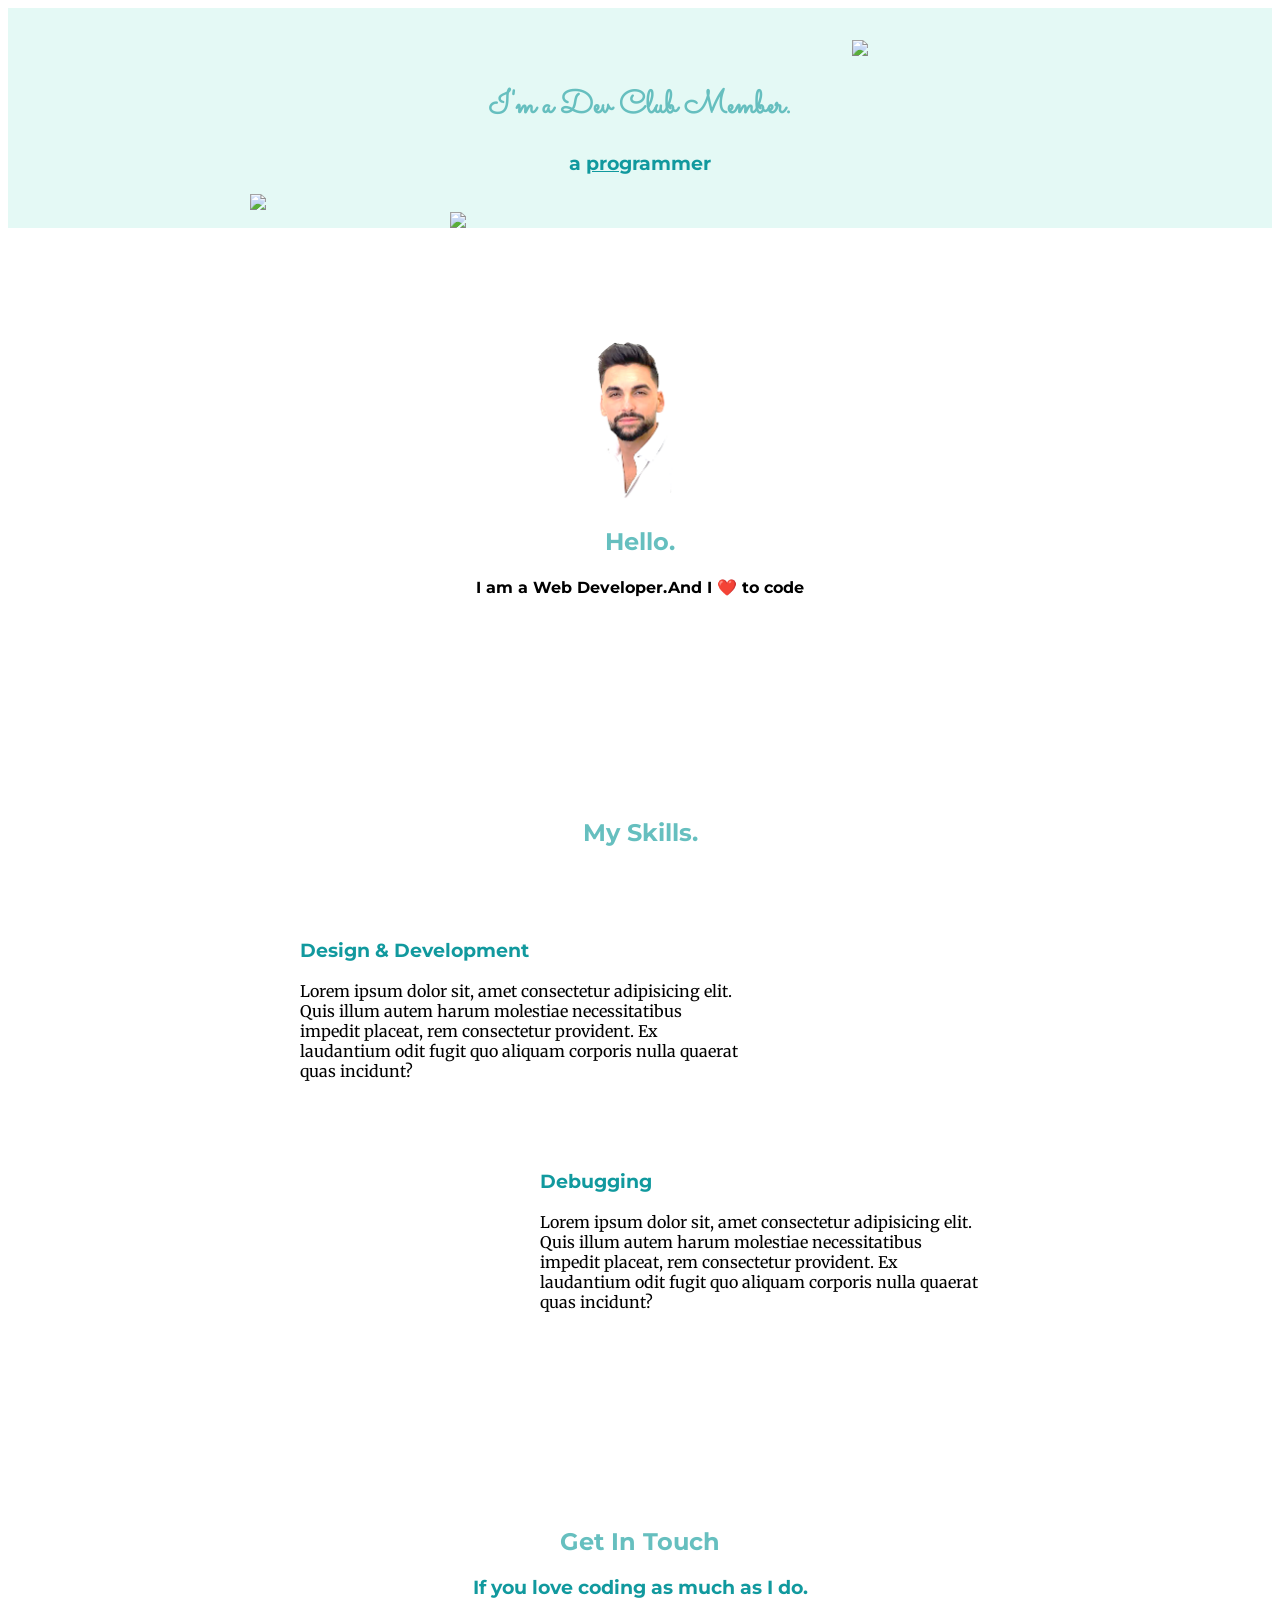
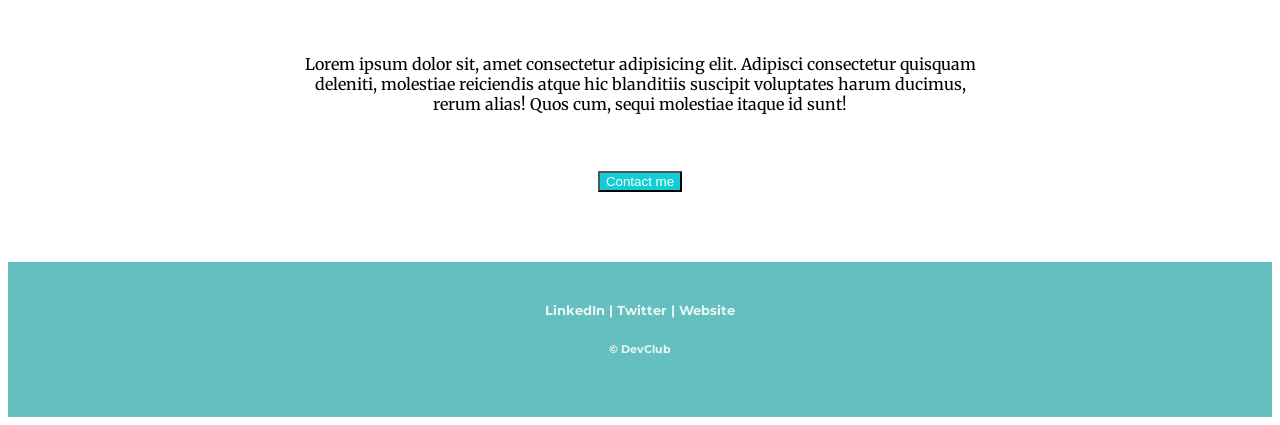
==== commit 1f610be0: "Merge 72e4ad099c1426fd49da0856c3d75d0c8b46e419 into 2b644a5a04d791f301944db72f80f1a13b465684" ====
--- a/First-Html-page/personal-site-challenge.html
+++ b/First-Html-page/personal-site-challenge.html
@@ -1,72 +1,90 @@
 <!DOCTYPE html>
 <html lang="en">
-    <head>
-        <meta charset="UTF-8">
-        <meta name="viewport" content="width=device-width, initial-scale=1.0">
-        <link rel="stylesheet" href="styles.css">
-        <title> Personal Site Challenge </title>
-        <!-- Font Import -->
-        <!-- <link href="https://fonts.googleapis.com/css?family=Merriweather|Montserrat|Sacramento" rel="stylesheet"> -->
-        <!-- CSS Files -->
-    </head>
-   
-    <body class="text" style="text-align:center">
-        <div class="header">
-         <div>
-            <img class="Firstimg" src="./asset/cloud.png" alt="cloud" >
-             <h1> Daniel Ohayon </h1>
-            <h2>
-                a <span style=" text-decoration: underline;">pro</span> grammer - Dev club member
-            </h2>
+
+<head>
+    <meta charset="UTF-8">
+    <meta name="viewport" content="width=device-width, initial-scale=1.0">
+    <title> Personal Site Challenge </title>    
+    <link href="https://fonts.googleapis.com/css?family=Merriweather|Montserrat|Sacramento" rel="stylesheet">
+    <link rel="stylesheet" href="myCss.css">
+</head>
+
+<body>
+    <header id="main-header">
+        <img src="asset/cloud.png" id="cl1">
+        <br> <br> <br>
+        <div class="center">
+            <h1>I'm a Dev Club Member.</h1>
+            <h3>a <span class="underline">pro</span>grammer</h3>
         </div>
-            
-            <img class="secondimg" src="./asset/cloud.png" alt="cloud" >
-            <img class="center" src="./asset/mountain.png" alt="mountain" >
+        <img src="asset/cloud.png" id="cl2">
+        <br>
+        <img src="asset/mountain.png" id="mn1">
+    </header> <br><br><br><br><br><br>
+    <section>
+        <img src="asset/avielPic.png" id="myImg">
+        <div>
+            <h2>Hello.</h2>
+            <h4>I am a Web Developer.And I ❤️ to code</h4>
+        </div> <br><br><br><br><br><br><br><br><br><br>
+        <h2>My Skills.</h2><br><br><br>
+        <blockquote class="blockquoteDet">
+
+
+
+            <h3>Design & Development</h3>
+            <iframe src="https://giphy.com/embed/ZVik7pBtu9dNS" width="240" height="134" frameBorder="0"
+                class="giphy-embed" allowFullScreen style="float: right;"></iframe>
+
+            <p> Lorem ipsum dolor sit, amet consectetur adipisicing elit. Quis illum autem harum molestiae
+                necessitatibus
+                impedit placeat, rem consectetur provident. Ex laudantium odit fugit quo aliquam corporis nulla quaerat
+                quas incidunt?
+
+            </p>
+
+        </blockquote><br><br><br>
+
+        <blockquote class="blockquoteDet">
+
+            <iframe src="https://giphy.com/embed/ukMiDlCmdv2og" width="240" height="134" frameBorder="0"
+                class="giphy-embed" allowFullScreen style="float: left;"></iframe>
+
+
+            <h3>Debugging</h3>
+            <p>Lorem ipsum dolor sit, amet consectetur adipisicing elit. Quis illum autem harum molestiae necessitatibus
+                impedit placeat, rem consectetur provident. Ex laudantium odit fugit quo aliquam corporis nulla quaerat
+                quas
+                incidunt?</p>
+        </blockquote>
+        <br><br><br><br><br><br><br><br><br><br>
+        <blockquote class="blockquoteDet center">
+
+            <h2>Get In Touch</h2>
+            <h3>If you love coding as much as I do.</h3><br>
+            <p> Lorem ipsum dolor sit, amet consectetur adipisicing elit. Adipisci consectetur quisquam deleniti,
+                molestiae
+                reiciendis atque hic blanditiis suscipit voluptates harum ducimus, rerum alias! Quos cum, sequi
+                molestiae
+                itaque
+                id sunt!</p><br><br>
+            <button class="contact">Contact me</button> <br>
+
+        </blockquote>
+    </section>
+    <br><br><br>
+    <footer id="main-footer" class="center">
+        <br>
+        <div>
+            <h5>LinkedIn |
+                Twitter |
+                Website</h5>
         </div>
-        <div >
-            <br><br><br>
-            <img class="profile" src="https://avatars.githubusercontent.com/u/77563644?s=400&u=3c1b7262e0b2079f44d6046b14e094fa9cb8dc4b&v=4">
-            
-            <br><br><br><h2>Hello</h2>
-            <br><br><br>
-            I am a Web Developer.And I ❤️ to code<br><br><br>
-            <h3>Skills.</h3> 
-            <hr class="new">
-            <div class="content">
-             <h3><span style="margin-right:440px;"> Design & Development</span></h3>
-          
-             <div class="text"> 
-                <img src="https://media.giphy.com/media/ZVik7pBtu9dNS/giphy.gif" class ="ribbon" alt="" srcset="">
-             Lorem ipsum dolor sit, amet consectetur adipisicing elit. Quis illum autem<br>
-                 harum molestiae necessitatibus impedit placeat, rem consectetur provident.<br> Ex laudantium odit fugit quo aliquam corporis nulla quaerat quas incidunt?
-                </div>
-            </div>
-            <div class="content2">
-                <h3><span style="margin-left: 570px;"> Debbuging</span></h3>
-                
-                <div class="text"> 
-                    <img src=" https://media.giphy.com/media/ukMiDlCmdv2og/giphy.gif " class ="ribbon2" alt="" srcset="">
-                Lorem ipsum dolor sit, amet consectetur adipisicing elit. Quis illum autem<br>
-                    harum molestiae necessitatibus impedit placeat, rem consectetur provident.<br> Ex laudantium odit fugit quo aliquam corporis nulla quaerat quas incidunt?<br>
-                   </div>
-               </div>
-                <br> <hr class="new">
-            <h2>Get In Touch</h2>
-           <h3>If you love coding as much as I do.</h3>
-           <br>
-           <br>
-            Lorem ipsum dolor sit, amet consectetur adipisicing elit. Adipisci consectetur<br> quisquam deleniti, molestiae reiciendis atque hic blanditiis suscipit voluptates harum<br> ducimus, rerum alias! Quos cum, sequi molestiae itaque id sunt!<br>
-            <br>
-            <button class="btn"><a href="mailto:danielohayon420@gmail.com" style="color:white; text-decoration:none"> Contact Me </a> </button><br><br><br><br>
-           <div class="footer">
-            <a class ="innerfooter" href="http://www.linkedin.com/in/daniel-ohayon-2ab264217">LinkedIn    </a>
-            <a class ="innerfooter" href="https://www.facebook.com/daniel.ohayon.31">Facebook    </a>
-            <a class ="innerfooter" href="https://danielohayon420.github.io/personal_website/personal-site-challenge.html">Website</a>  
-            <a class ="innerfooter" href="https://github.com/danielohayon420">GitHub </a>          
-            <br><br>
-            <h5 style="color:white">© DevClub</h5> 
-            </div>
+        <div>
+            <h6>© DevClub</h6>
         </div>
+        <br><br>
+    </footer>
+</body>
 
-    </body>
-</html>
+</html>
--- a/First-Html-page/myCss.css
+++ b/First-Html-page/myCss.css
@@ -0,0 +1,85 @@
+div{
+    font-family: 'Merriweather';
+}
+section{
+    text-align: center;
+}
+#cl1{
+position: absolute;
+right: 300px;
+top: 40px;
+width: 10%; 
+
+}
+#cl2{
+    position: absolute;
+    left: 250px;
+    width: 10%; 
+}
+.underline{
+    text-decoration: underline
+}
+#mn1{
+    display: block;
+    margin-left: auto;
+    margin-right: auto;
+    width: 30%; 
+    }
+#myImg{
+        border-radius: 50%;
+        width: 10%; 
+      }
+#main-header{
+    background-color: #E4F9F5 ;
+}
+#main-footer{
+    background-color: #66BFBF ;
+    color: #EAF6F6;
+}
+.blockquoteDet{
+    text-align: left;
+    font-family: 'Merriweather';
+    width: 680px;
+    margin-right: auto;
+    margin-left: auto;
+
+}
+.center{
+    text-align: center;
+}
+.main{
+    color: #40514E;
+}
+h1{
+    font-family: 'Sacramento';
+    color: #66BFBF;
+}
+h2{
+    font-family: 'Montserrat';
+    color: #66BFBF
+}
+h3{
+    font-family: 'Montserrat';
+    color: #11999E;
+}
+h4{
+    font-family: 'Montserrat';
+}
+h5{
+    font-family: 'Montserrat';
+}
+h6{
+    font-family: 'Montserrat';
+}
+.contact{
+    background-color: #11cdd4 ;
+    color: white;
+    font-family: -apple-system, BlinkMacSystemFont, 'Segoe UI', Roboto, Oxygen, Ubuntu, Cantarell, 'Open Sans', 'Helvetica Neue', sans-serif
+
+}
+.contact:hover {
+    background-color: white;
+    color: #11cdd4;
+    font-family: -apple-system, BlinkMacSystemFont, 'Segoe UI', Roboto, Oxygen, Ubuntu, Cantarell, 'Open Sans', 'Helvetica Neue', sans-serif
+  }
+
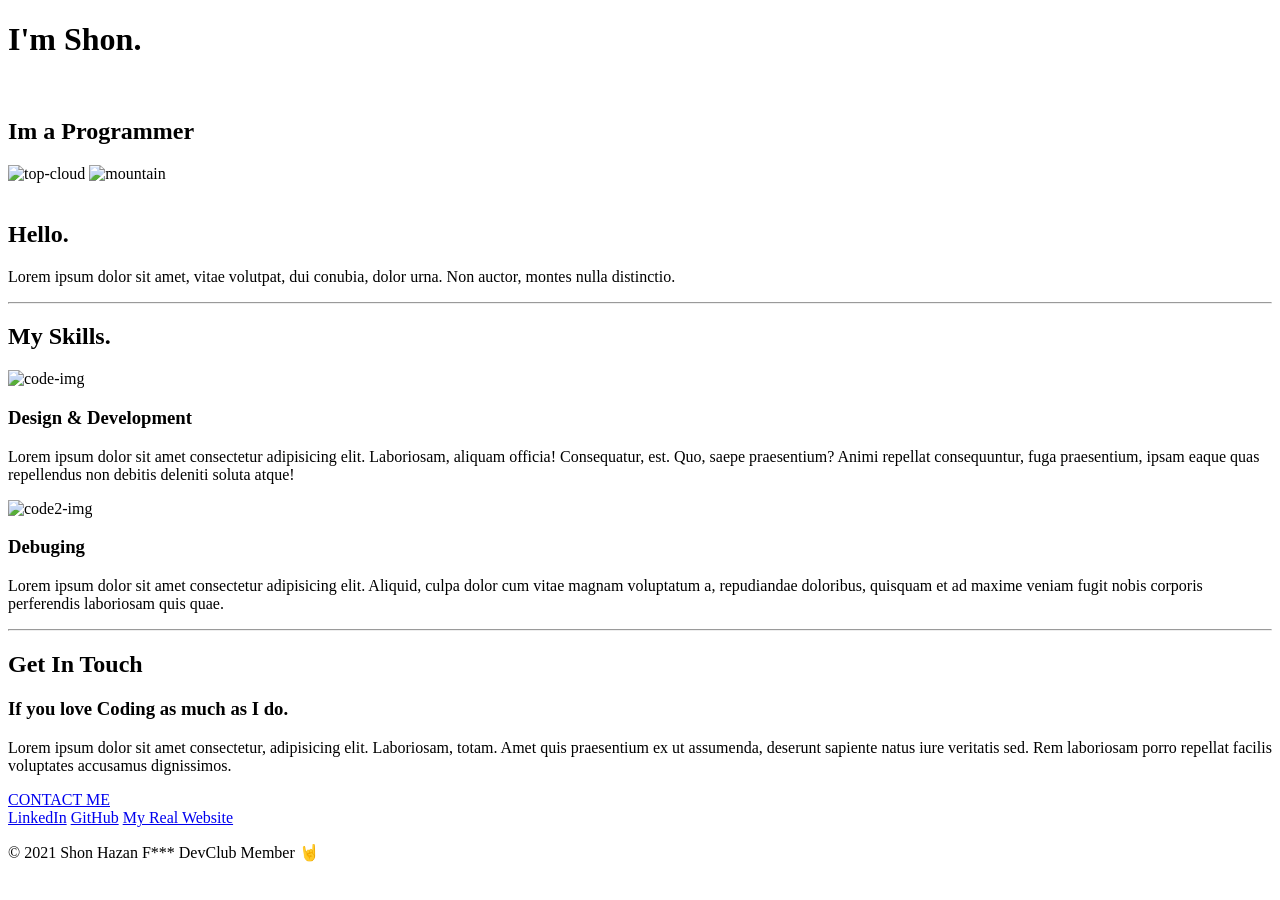
==== commit fa9c71fe: "Merge 1b39b207d8f72ec073afa1251b96187f6a5e15ee into 2b644a5a04d791f301944db72f80f1a13b465684" ====
--- a/First-Html-page/personal-site-challenge.html
+++ b/First-Html-page/personal-site-challenge.html
@@ -1,90 +1,66 @@
 <!DOCTYPE html>
 <html lang="en">
+    <head>
+        <meta charset="UTF-8">
+        <meta name="viewport" content="width=device-width, initial-scale=1.0">
+        <title> Personal Site Challenge </title>
+        <link rel="stylesheet" href="/styles.css">
+        <link rel="preconnect" href="https://fonts.googleapis.com">
+        <link rel="preconnect" href="https://fonts.gstatic.com" crossorigin>
+        <link href="https://fonts.googleapis.com/css2?family=Raleway:ital,wght@0,100;1,200;1,400&family=Sacramento&display=swap" rel="stylesheet">
+        <link href="https://fonts.googleapis.com/css2?family=Merriweather+Sans:wght@300&display=swap" rel="stylesheet">
+      </head>
+    <body>
+     
+      <body>
+        <div class="top-container">
+          <h1>I'm Shon.</h1>
+          <img class="bottom-cloud" src="asset/cloud.png" alt="" />
+          <h2 class="deve">Im a Programmer</h2>
+          <img class="top-cloud" src="asset/cloud.png" alt="top-cloud" />
+          <img class="mountain" src="/asset/mountain.png" alt="mountain" />
+        </div>
+        <div class="middle-container">
+          <div class="profile">
+            <img class="profile-pic" src="/asset/shon.jpg" alt="" />
+            <h2>Hello.</h2>
+            <p>
+              Lorem ipsum dolor sit amet, vitae volutpat, dui conubia, dolor urna.
+              Non auctor, montes nulla distinctio.
+            </p>
+          </div>
+          <hr>
+          <div class="my-skills">
+            <h2>My Skills.</h2>
+            <div class="skill-row">
+              <img class="img1" src="https://media.giphy.com/media/ZVik7pBtu9dNS/giphy.gif" alt="code-img">
+      
+              <h3>Design & Development</h3>
+              <p>Lorem ipsum dolor sit amet consectetur adipisicing elit. Laboriosam, aliquam officia! Consequatur, est. Quo, saepe praesentium? Animi repellat consequuntur, fuga praesentium, ipsam eaque quas repellendus non debitis deleniti soluta atque!</p>
+      
+            </div>
+            <div class="skill-row">
+              <img class="img2" src="https://media.giphy.com/media/ukMiDlCmdv2og/giphy.gif " alt="code2-img">
+      
+              <h3>Debuging</h3>
+              <p>Lorem ipsum dolor sit amet consectetur adipisicing elit. Aliquid, culpa dolor cum vitae magnam voluptatum a, repudiandae doloribus, quisquam et ad maxime veniam fugit nobis corporis perferendis laboriosam quis quae.</p>
+      
+            </div>
+          </div>
+          <hr>
+          <div class="contact-me">
+            <h2>Get In Touch</h2>
+            <h3>If you love Coding as much as I do.</h3>
+            <p class="contact-message">Lorem ipsum dolor sit amet consectetur, adipisicing elit. Laboriosam, totam. Amet quis praesentium ex ut assumenda, deserunt sapiente natus iure veritatis sed. Rem laboriosam porro repellat facilis voluptates accusamus dignissimos.</p>
+            <a class="btn" href="mailto:shonhazan19955@gmail.com">CONTACT ME</a>
+          </div>
+        </div>
 
-<head>
-    <meta charset="UTF-8">
-    <meta name="viewport" content="width=device-width, initial-scale=1.0">
-    <title> Personal Site Challenge </title>    
-    <link href="https://fonts.googleapis.com/css?family=Merriweather|Montserrat|Sacramento" rel="stylesheet">
-    <link rel="stylesheet" href="myCss.css">
-</head>
-
-<body>
-    <header id="main-header">
-        <img src="asset/cloud.png" id="cl1">
-        <br> <br> <br>
-        <div class="center">
-            <h1>I'm a Dev Club Member.</h1>
-            <h3>a <span class="underline">pro</span>grammer</h3>
-        </div>
-        <img src="asset/cloud.png" id="cl2">
-        <br>
-        <img src="asset/mountain.png" id="mn1">
-    </header> <br><br><br><br><br><br>
-    <section>
-        <img src="asset/avielPic.png" id="myImg">
-        <div>
-            <h2>Hello.</h2>
-            <h4>I am a Web Developer.And I ❤️ to code</h4>
-        </div> <br><br><br><br><br><br><br><br><br><br>
-        <h2>My Skills.</h2><br><br><br>
-        <blockquote class="blockquoteDet">
-
-
-
-            <h3>Design & Development</h3>
-            <iframe src="https://giphy.com/embed/ZVik7pBtu9dNS" width="240" height="134" frameBorder="0"
-                class="giphy-embed" allowFullScreen style="float: right;"></iframe>
-
-            <p> Lorem ipsum dolor sit, amet consectetur adipisicing elit. Quis illum autem harum molestiae
-                necessitatibus
-                impedit placeat, rem consectetur provident. Ex laudantium odit fugit quo aliquam corporis nulla quaerat
-                quas incidunt?
-
-            </p>
-
-        </blockquote><br><br><br>
-
-        <blockquote class="blockquoteDet">
-
-            <iframe src="https://giphy.com/embed/ukMiDlCmdv2og" width="240" height="134" frameBorder="0"
-                class="giphy-embed" allowFullScreen style="float: left;"></iframe>
-
-
-            <h3>Debugging</h3>
-            <p>Lorem ipsum dolor sit, amet consectetur adipisicing elit. Quis illum autem harum molestiae necessitatibus
-                impedit placeat, rem consectetur provident. Ex laudantium odit fugit quo aliquam corporis nulla quaerat
-                quas
-                incidunt?</p>
-        </blockquote>
-        <br><br><br><br><br><br><br><br><br><br>
-        <blockquote class="blockquoteDet center">
-
-            <h2>Get In Touch</h2>
-            <h3>If you love coding as much as I do.</h3><br>
-            <p> Lorem ipsum dolor sit, amet consectetur adipisicing elit. Adipisci consectetur quisquam deleniti,
-                molestiae
-                reiciendis atque hic blanditiis suscipit voluptates harum ducimus, rerum alias! Quos cum, sequi
-                molestiae
-                itaque
-                id sunt!</p><br><br>
-            <button class="contact">Contact me</button> <br>
-
-        </blockquote>
-    </section>
-    <br><br><br>
-    <footer id="main-footer" class="center">
-        <br>
-        <div>
-            <h5>LinkedIn |
-                Twitter |
-                Website</h5>
-        </div>
-        <div>
-            <h6>© DevClub</h6>
-        </div>
-        <br><br>
-    </footer>
-</body>
-
-</html>+        <div class="bottom-container">
+            <a class="footer-link" href="https://www.linkedin.com/in/shon-hazan/">LinkedIn</a>
+            <a class="footer-link" href="https://github.com/shonhazan123">GitHub</a>
+            <a class="footer-link" href="https://shon-hazan.tech">My Real Website</a>
+            <p class="copyright">© 2021 Shon Hazan F*** DevClub Member 🤘</p>
+          </div>
+    </body>
+</html>
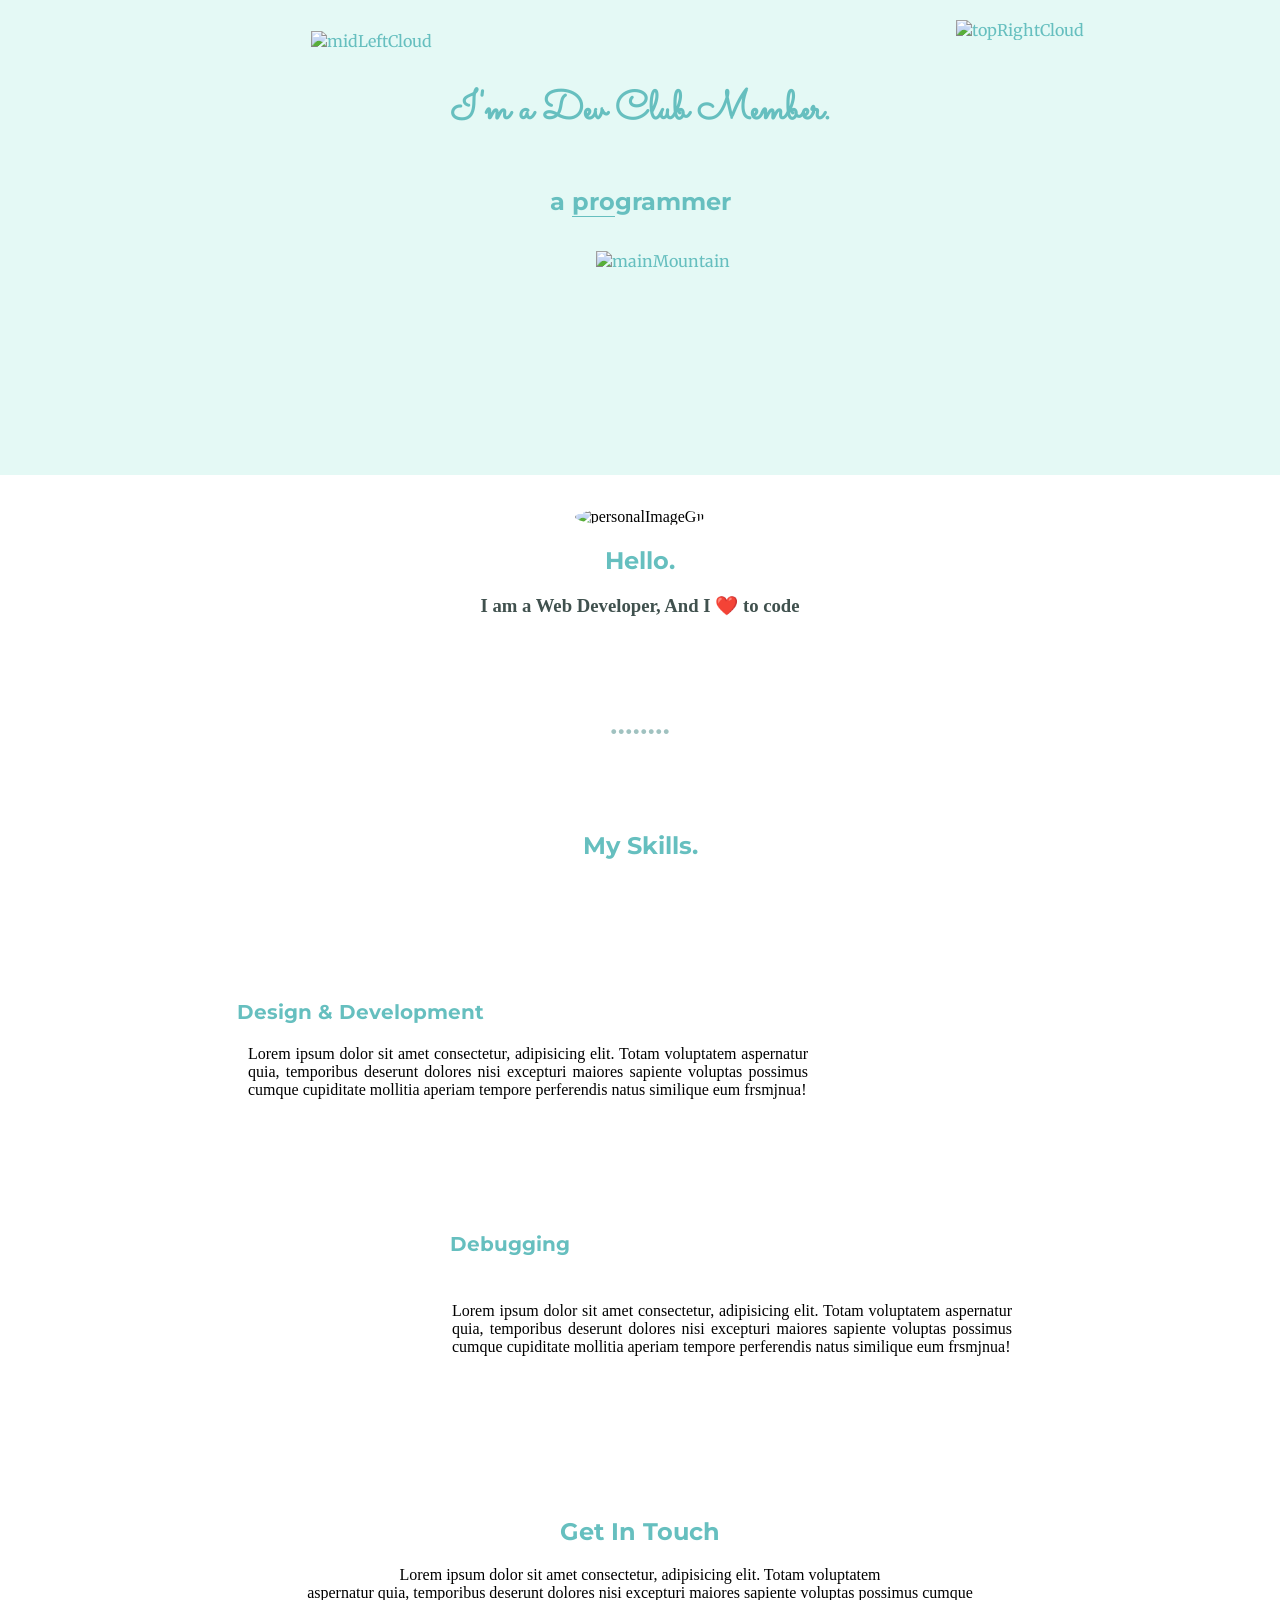
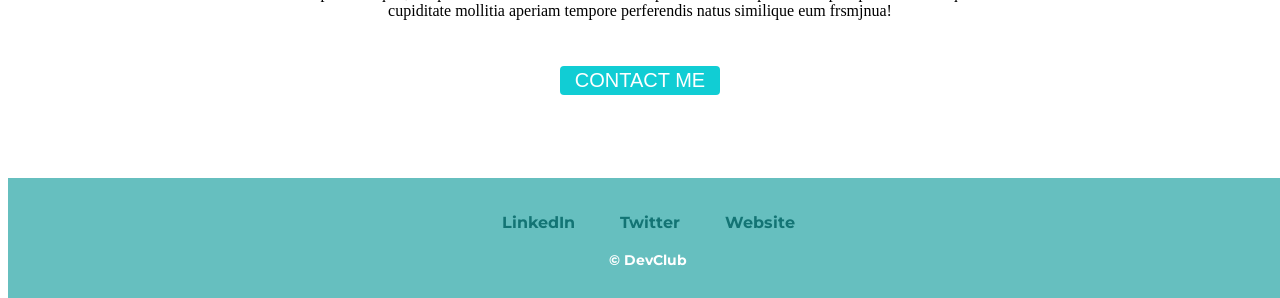
==== commit 836a6a70: "Merge 5a1a3d513a9d2416ba35b318878b1a8f3925ba9a into 2b644a5a04d791f301944db72f80f1a13b465684" ====
--- a/First-Html-page/personal-site-challenge.html
+++ b/First-Html-page/personal-site-challenge.html
@@ -4,63 +4,59 @@
         <meta charset="UTF-8">
         <meta name="viewport" content="width=device-width, initial-scale=1.0">
         <title> Personal Site Challenge </title>
-        <link rel="stylesheet" href="/styles.css">
-        <link rel="preconnect" href="https://fonts.googleapis.com">
-        <link rel="preconnect" href="https://fonts.gstatic.com" crossorigin>
-        <link href="https://fonts.googleapis.com/css2?family=Raleway:ital,wght@0,100;1,200;1,400&family=Sacramento&display=swap" rel="stylesheet">
-        <link href="https://fonts.googleapis.com/css2?family=Merriweather+Sans:wght@300&display=swap" rel="stylesheet">
-      </head>
+        <!-- Font Import -->
+        <link href="https://fonts.googleapis.com/css?family=Merriweather|Montserrat|Sacramento" rel="stylesheet">
+        <!-- CSS Files -->
+        <link rel="stylesheet" href="style/style.css">
+    </head>
     <body>
-     
-      <body>
-        <div class="top-container">
-          <h1>I'm Shon.</h1>
-          <img class="bottom-cloud" src="asset/cloud.png" alt="" />
-          <h2 class="deve">Im a Programmer</h2>
-          <img class="top-cloud" src="asset/cloud.png" alt="top-cloud" />
-          <img class="mountain" src="/asset/mountain.png" alt="mountain" />
+        <div>
+            <header class="headerFirstPage">
+                <img class="topRightCloud" src="./asset/cloud.png" alt="topRightCloud">
+                <h1 class="title">I'm a Dev Club Member.</h1>
+                <h2 class="underTitle">a <span class="underlined">pro</span>grammer</h2>
+                <img class="midLeftCloud" src="./asset/cloud.png" alt="midLeftCloud">
+                <img class="mainMountain" src="./asset/mountain.png" alt="mainMountain">
+            </header>
+
+            <div class="divBox1">
+                <img class="mainAvatar" src="https://avatars.githubusercontent.com/u/86710692?v=4" alt="personalImageGit">
+                <h2>Hello.</h2>
+                <h3>I am a Web Developer, And I ❤️ to code</h3>
+                <h4 class="dottedMiddle">........</h4>
+            </div>
+
+            <div class="mySkills">
+                <h2>My Skills.</h2>
+                <div class="firstSkill">
+                    <h2 class="designTitle">Design & Development</h3>
+                    <p class="designText">Lorem ipsum dolor sit amet consectetur, adipisicing elit.
+                    Totam voluptatem aspernatur quia, temporibus deserunt dolores nisi excepturi maiores sapiente voluptas possimus cumque
+                    cupiditate mollitia aperiam tempore perferendis natus similique eum frsmjnua!</p>
+                    <iframe class="firstGif" src="https://giphy.com/embed/ZVik7pBtu9dNS" width="200px" height="140px" frameBorder="0" class="giphy-embed" allowFullScreen></iframe>
+                </div>
+
+                <div class="secondSkill">
+                    <h2 class="debugTitle">Debugging</h2>
+                    <iframe class="secondGif" src="https://giphy.com/embed/ukMiDlCmdv2og" width="200px" height="140px" frameBorder="0" class="giphy-embed" allowFullScreen></iframe>
+                    <p class="debugText">Lorem ipsum dolor sit amet consectetur, adipisicing elit.
+                    Totam voluptatem aspernatur quia, temporibus deserunt dolores nisi excepturi maiores sapiente voluptas possimus cumque
+                    cupiditate mollitia aperiam tempore perferendis natus similique eum frsmjnua!</p>
+                </div>
+
+                <div class="bottomBox">
+                    <h2>Get In Touch</h2>
+                    <p>Lorem ipsum dolor sit amet consectetur, adipisicing elit. Totam voluptatem <br>aspernatur quia, temporibus deserunt dolores nisi excepturi maiores sapiente voluptas possimus cumque<br>
+                        cupiditate mollitia aperiam tempore perferendis natus similique eum frsmjnua!</p>
+                    <button class="bottomButton"> CONTACT ME </button>
+                </div>
+            </div>
+            <div class="footerDiv">
+                <footer class="footerMain">
+                    <h2 class="footerLinks">LinkedIn Twitter Website</h2>
+                    <h2 class="footerDevClub">© DevClub</h2>
+                </footer>
+            </div>
         </div>
-        <div class="middle-container">
-          <div class="profile">
-            <img class="profile-pic" src="/asset/shon.jpg" alt="" />
-            <h2>Hello.</h2>
-            <p>
-              Lorem ipsum dolor sit amet, vitae volutpat, dui conubia, dolor urna.
-              Non auctor, montes nulla distinctio.
-            </p>
-          </div>
-          <hr>
-          <div class="my-skills">
-            <h2>My Skills.</h2>
-            <div class="skill-row">
-              <img class="img1" src="https://media.giphy.com/media/ZVik7pBtu9dNS/giphy.gif" alt="code-img">
-      
-              <h3>Design & Development</h3>
-              <p>Lorem ipsum dolor sit amet consectetur adipisicing elit. Laboriosam, aliquam officia! Consequatur, est. Quo, saepe praesentium? Animi repellat consequuntur, fuga praesentium, ipsam eaque quas repellendus non debitis deleniti soluta atque!</p>
-      
-            </div>
-            <div class="skill-row">
-              <img class="img2" src="https://media.giphy.com/media/ukMiDlCmdv2og/giphy.gif " alt="code2-img">
-      
-              <h3>Debuging</h3>
-              <p>Lorem ipsum dolor sit amet consectetur adipisicing elit. Aliquid, culpa dolor cum vitae magnam voluptatum a, repudiandae doloribus, quisquam et ad maxime veniam fugit nobis corporis perferendis laboriosam quis quae.</p>
-      
-            </div>
-          </div>
-          <hr>
-          <div class="contact-me">
-            <h2>Get In Touch</h2>
-            <h3>If you love Coding as much as I do.</h3>
-            <p class="contact-message">Lorem ipsum dolor sit amet consectetur, adipisicing elit. Laboriosam, totam. Amet quis praesentium ex ut assumenda, deserunt sapiente natus iure veritatis sed. Rem laboriosam porro repellat facilis voluptates accusamus dignissimos.</p>
-            <a class="btn" href="mailto:shonhazan19955@gmail.com">CONTACT ME</a>
-          </div>
-        </div>
-
-        <div class="bottom-container">
-            <a class="footer-link" href="https://www.linkedin.com/in/shon-hazan/">LinkedIn</a>
-            <a class="footer-link" href="https://github.com/shonhazan123">GitHub</a>
-            <a class="footer-link" href="https://shon-hazan.tech">My Real Website</a>
-            <p class="copyright">© 2021 Shon Hazan F*** DevClub Member 🤘</p>
-          </div>
     </body>
 </html>
--- a/First-Html-page/style/style.css
+++ b/First-Html-page/style/style.css
@@ -0,0 +1,188 @@
+.headerFirstPage{
+    text-align:center;
+    background-color:#E4F9F5;
+    color:#66BFBF;
+    font-family:'Merriweather';
+    position:absolute;
+    width:100vw;
+    height:475px;
+    top: 0; left: 0;
+
+}
+
+h1{
+    font-family:'Sacramento';
+    color:#66BFBF;
+}
+h2{
+    font-family:'Montserrat';
+    color:#66BFBF;
+}
+h3{
+    color:#40514E;
+}
+
+.topRightCloud{
+    position:relative;
+    right: -380px;
+    top: 20px;
+    width:100px;
+}
+
+.title{
+    position:relative;
+    bottom:-35px;
+    font-size:40px;
+    
+}
+
+.underTitle{
+    position:relative;
+    bottom: -55px;
+}
+.mainMountain{
+    position:relative;
+    width:350px;
+    bottom:-70px;
+    left:-40px;
+}
+
+.midLeftCloud{
+    position:relative;
+    left: -200px;
+    bottom: 150px;
+    width:100px;
+}
+
+span.underlined{
+    border-bottom: 1px solid #66BFBF;
+}
+
+.divBox1 {
+    text-align:center;
+    position:relative;
+    top: 500px;
+}
+
+.mainAvatar{
+    border-radius:50%;
+    width:250px;
+}
+.dottedMiddle{
+    position:relative;
+    top: 50px;
+    font-size:30px;
+    color:#A0C2C0;
+}
+
+.mySkills{
+    text-align:center;
+    position:relative;
+    top: 600px;
+}
+.firstSkill{
+    position:relative;
+    top:60px;
+}
+.designTitle{
+    position:relative;
+    font-size:20px;
+    left:-280px;
+    top:60px;
+}
+.designText{
+    position:relative;
+    left: -10px;
+    top:-25px;
+    width: 560px;
+    font-size:16px;
+    word-wrap: break-word;
+    display: inline-block;
+    text-align: justify;
+}
+
+.firstGif{
+    position:relative;
+    left:30px;
+}
+
+.secondSkill{
+    position:relative;
+    top:100px;
+}
+
+.debugTitle{
+    position:relative;
+    font-size:20px;
+    left: -130px;
+    top:35px;
+}
+
+.debugText{
+    position:relative;
+    left: -10px;
+    top:-25px;
+    width: 560px;
+    font-size:16px;
+    word-wrap: break-word;
+    display: inline-block;
+    text-align: justify;
+}
+
+.secondGif{
+    position:relative;
+    left:-20px;
+}
+
+.bottomBox{
+    position:relative;
+    top: 200px;
+}
+
+.bottomButton{
+    position:relative;
+    top:30px;
+    border-radius: 4px;
+    background-color: #11cdd4;
+    border: none;
+    color: #FFF;
+    text-align: center;
+    font-size: 20px;
+    padding: 3px;
+    width: 160px;
+    transition: all 0.5s;
+    cursor: pointer;
+}
+
+.bottomButton:hover{
+    background-color: #30e3cb;
+    color: white;
+}
+
+.footerDiv{
+    position:relative;
+    top:900px;
+}
+
+footer{
+    background-color:#66BFBF;
+    height:120px;
+    width:100vw;
+}
+
+.footerLinks{
+    position:relative;
+    word-spacing: 40px;
+    color:#137474;
+    font-size:16px;
+    text-align:center;
+    bottom:-35px;
+}
+
+.footerDevClub{
+    position:relative;
+    color:#fff;
+    font-size:14px;
+    text-align:center;
+    bottom:-40px;
+}
